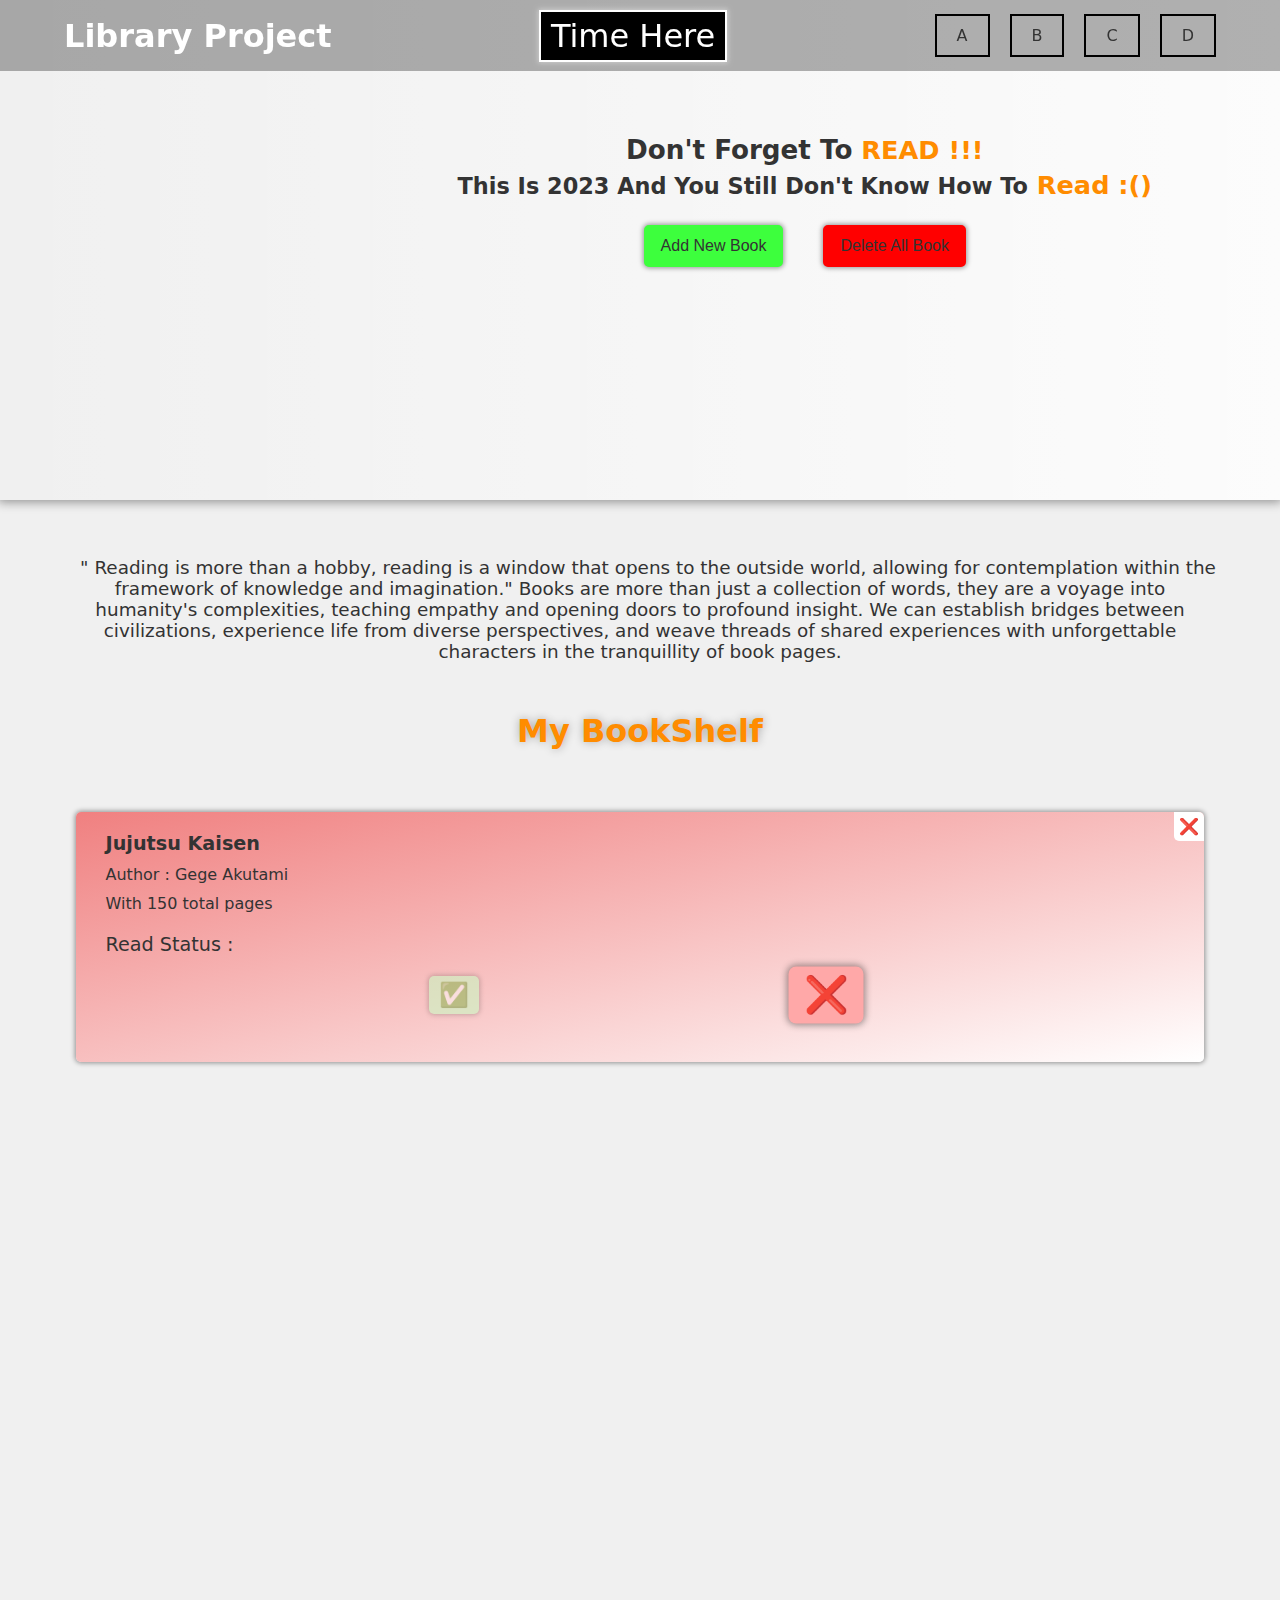
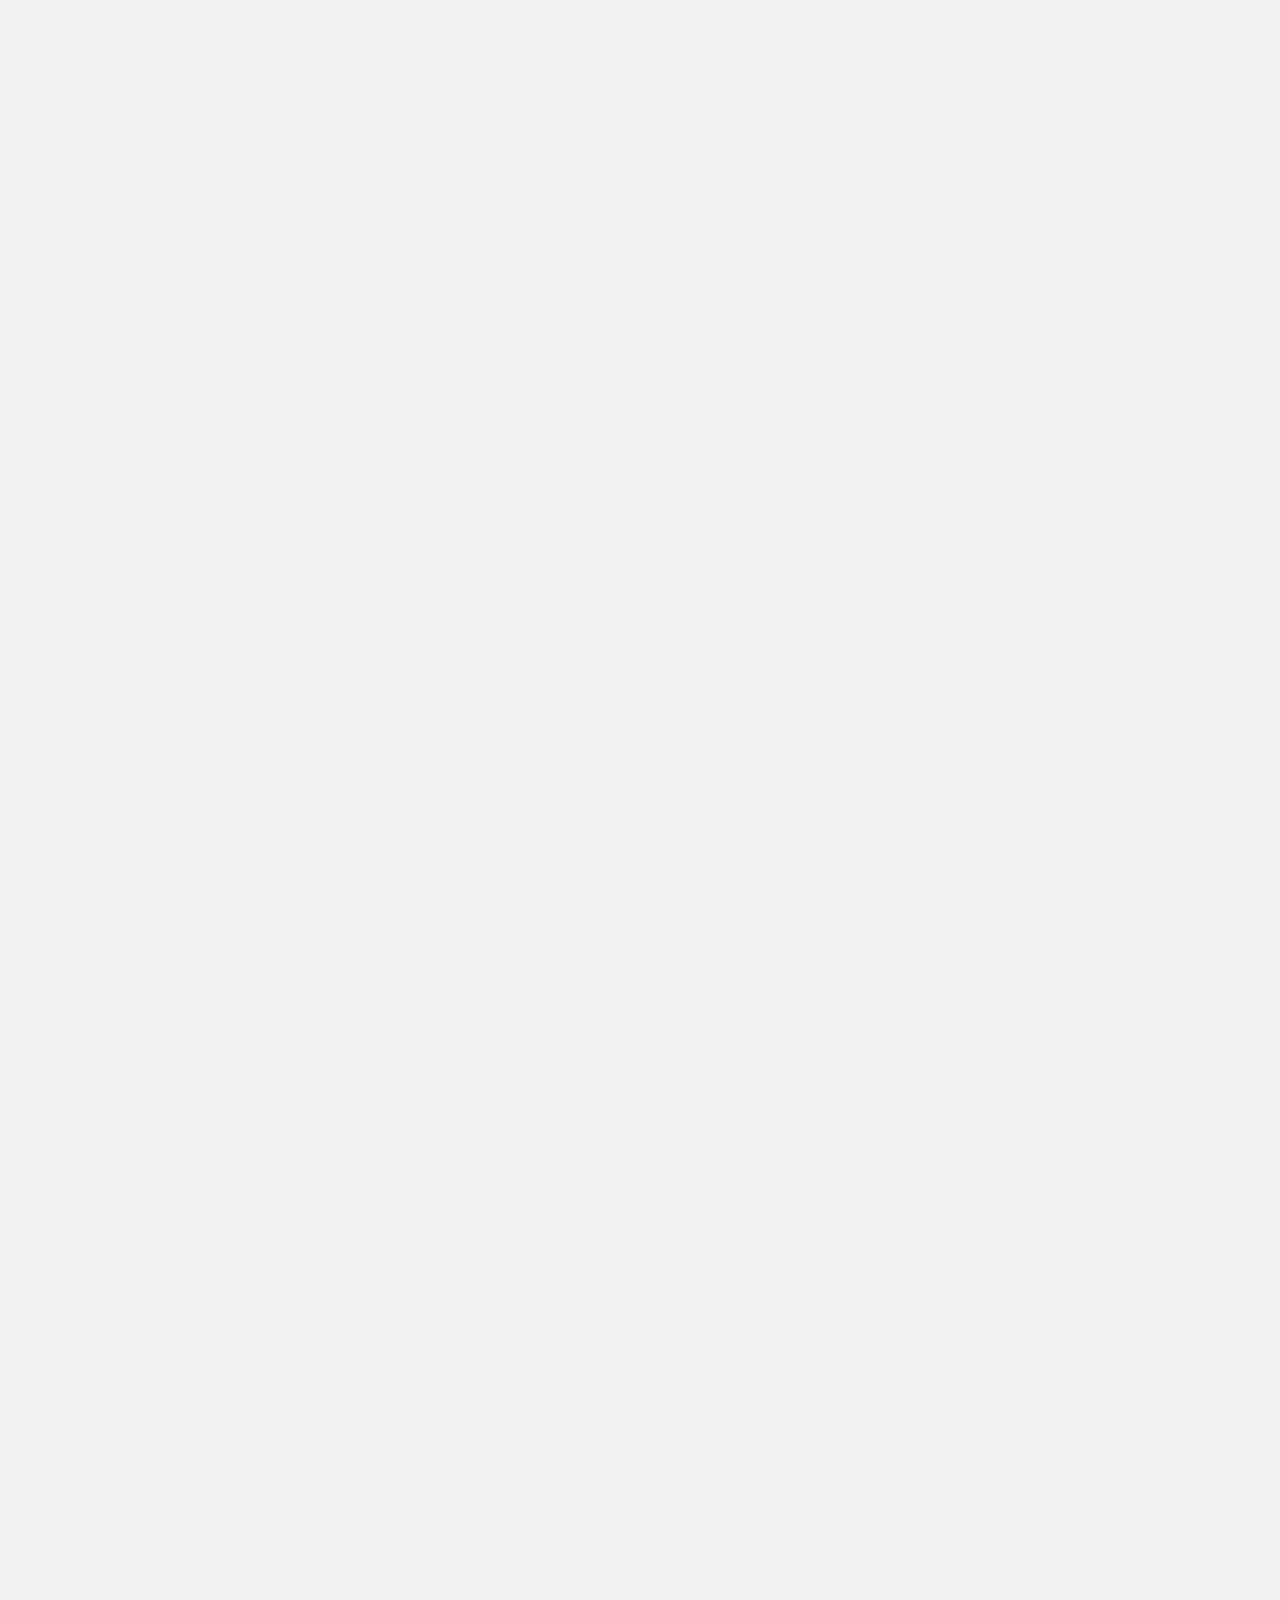
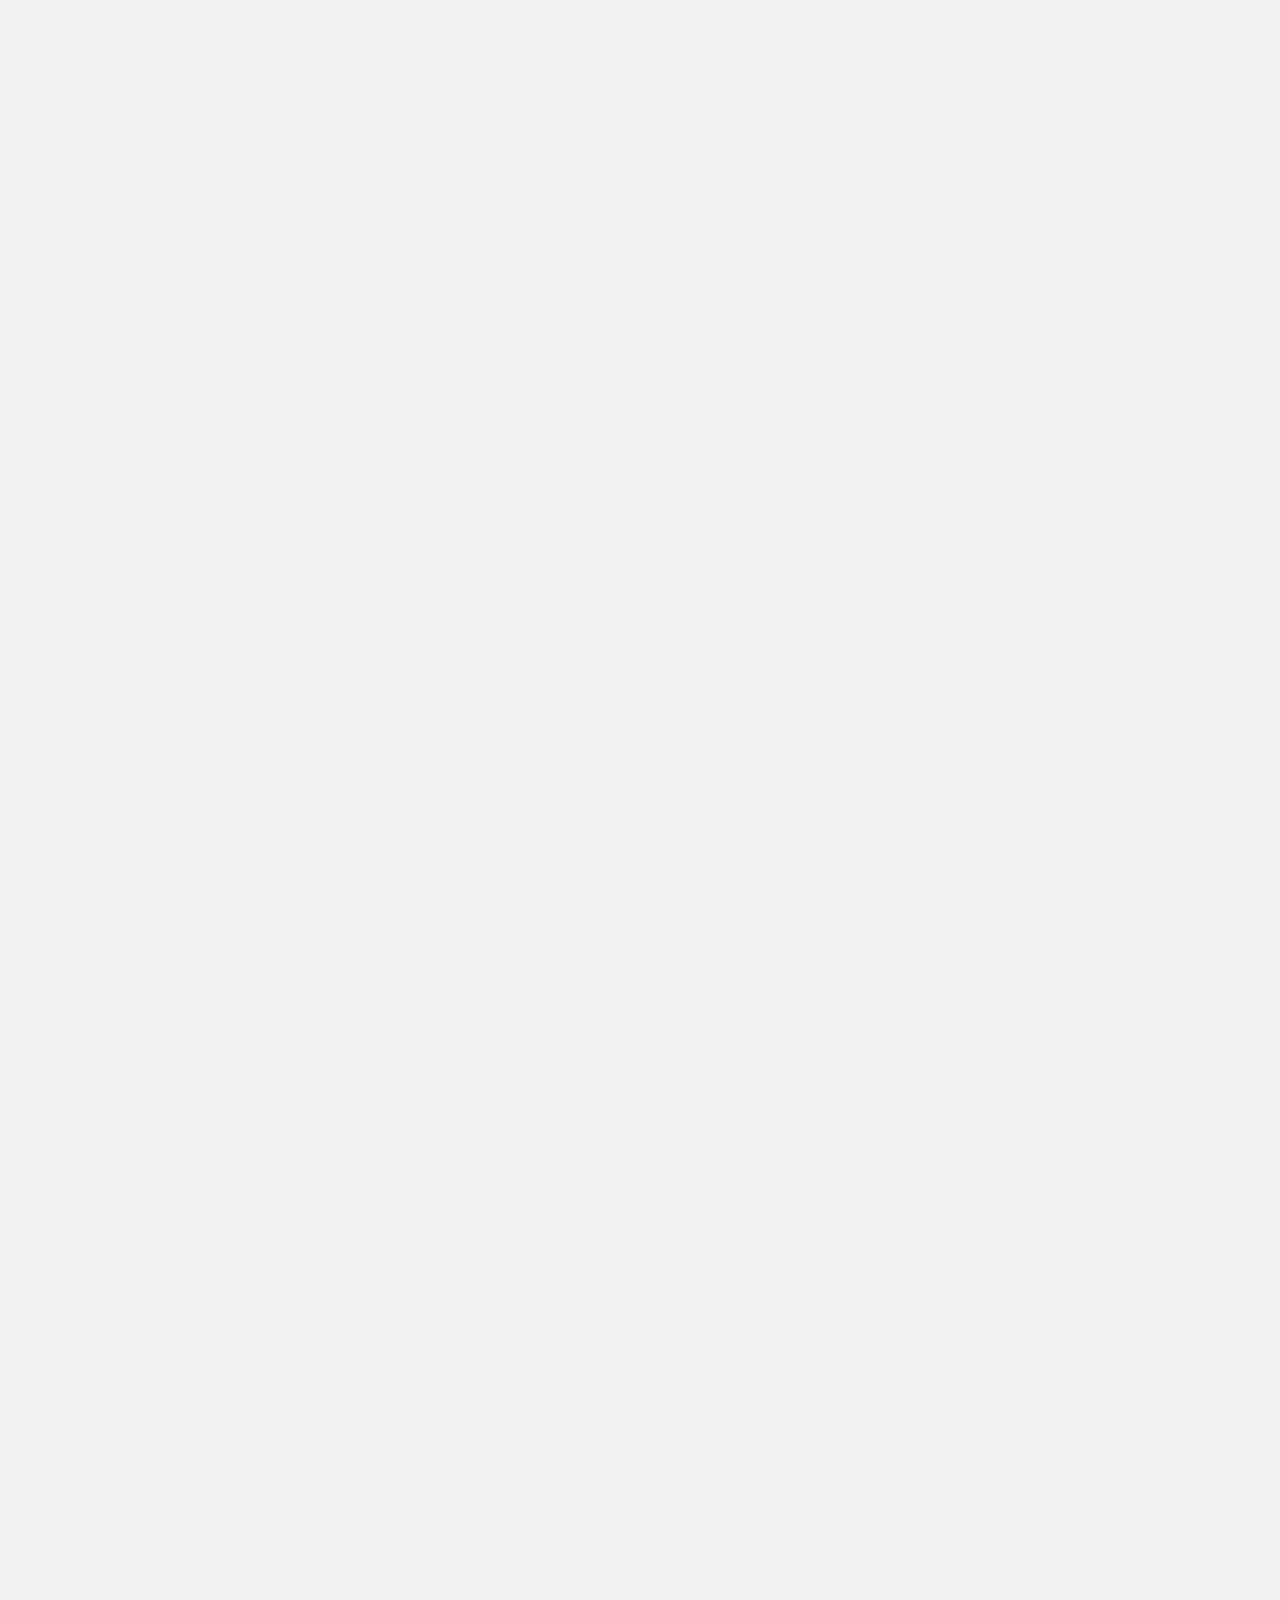
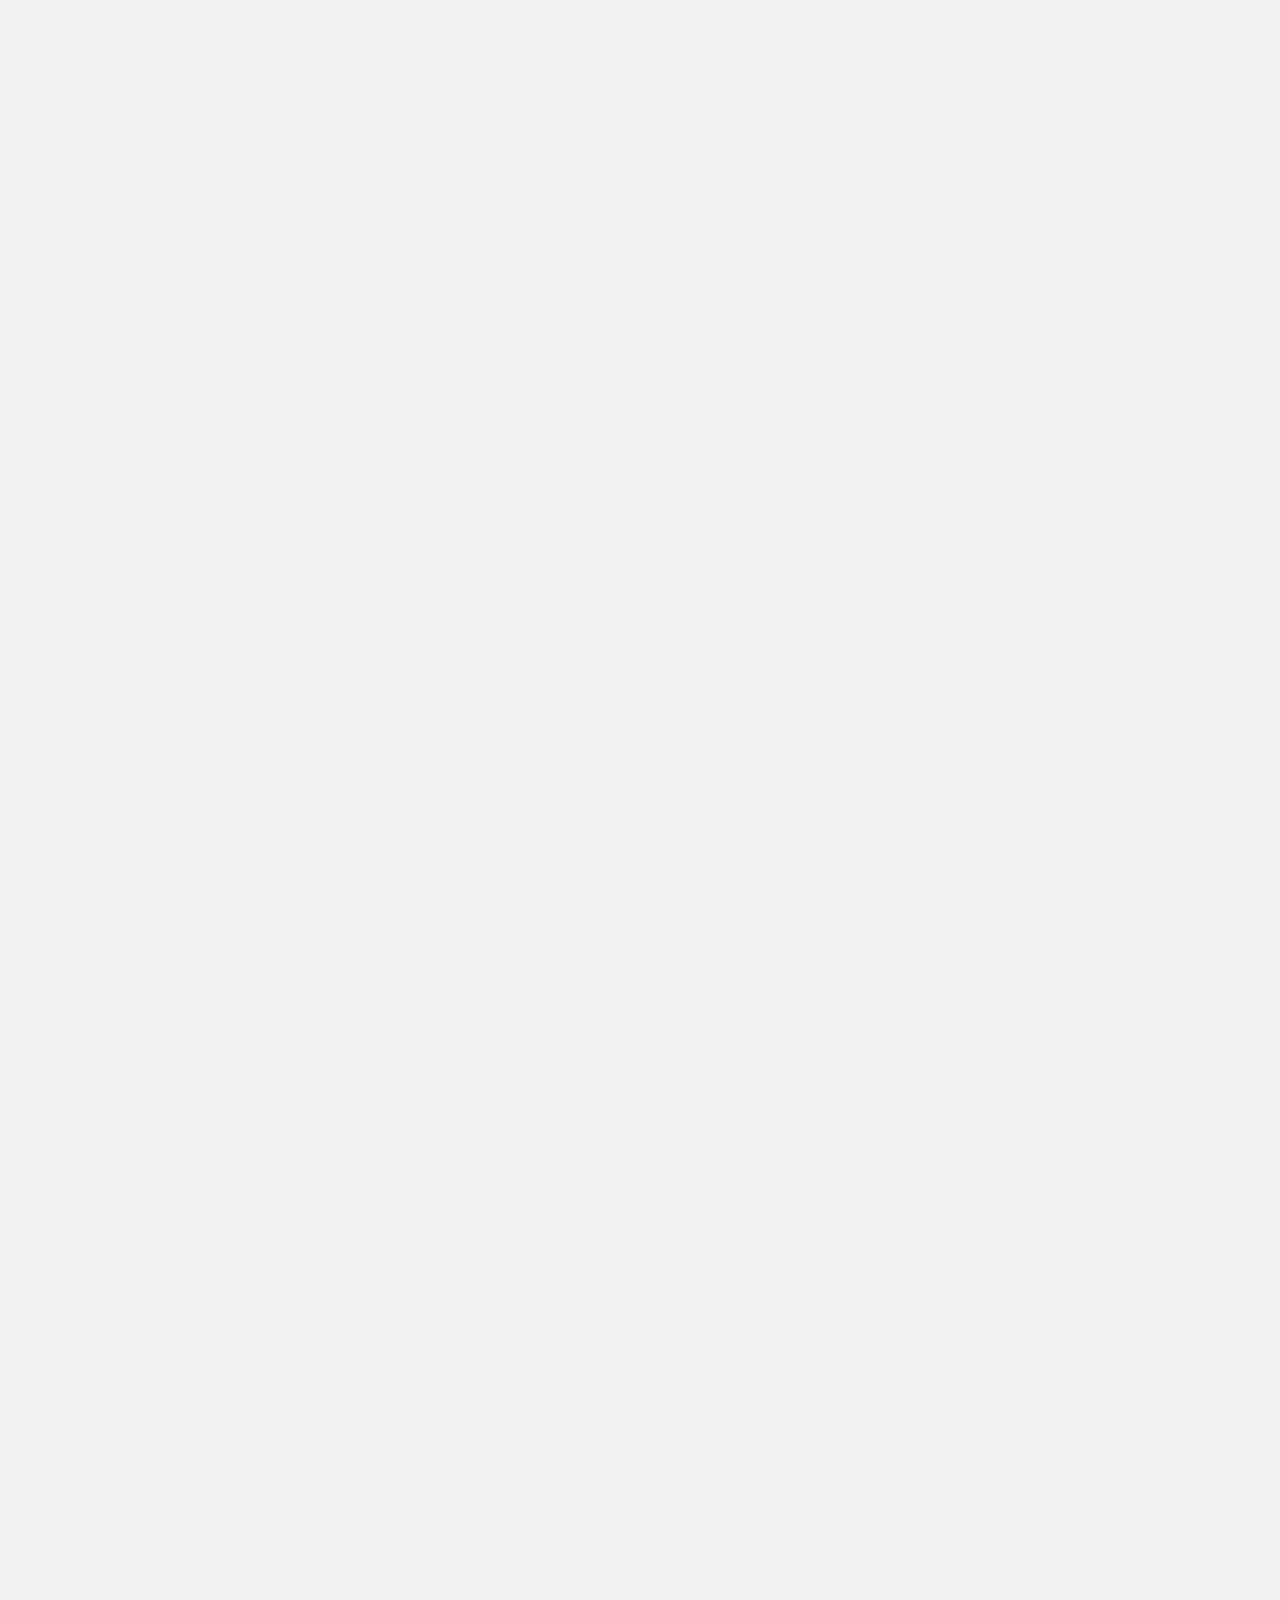
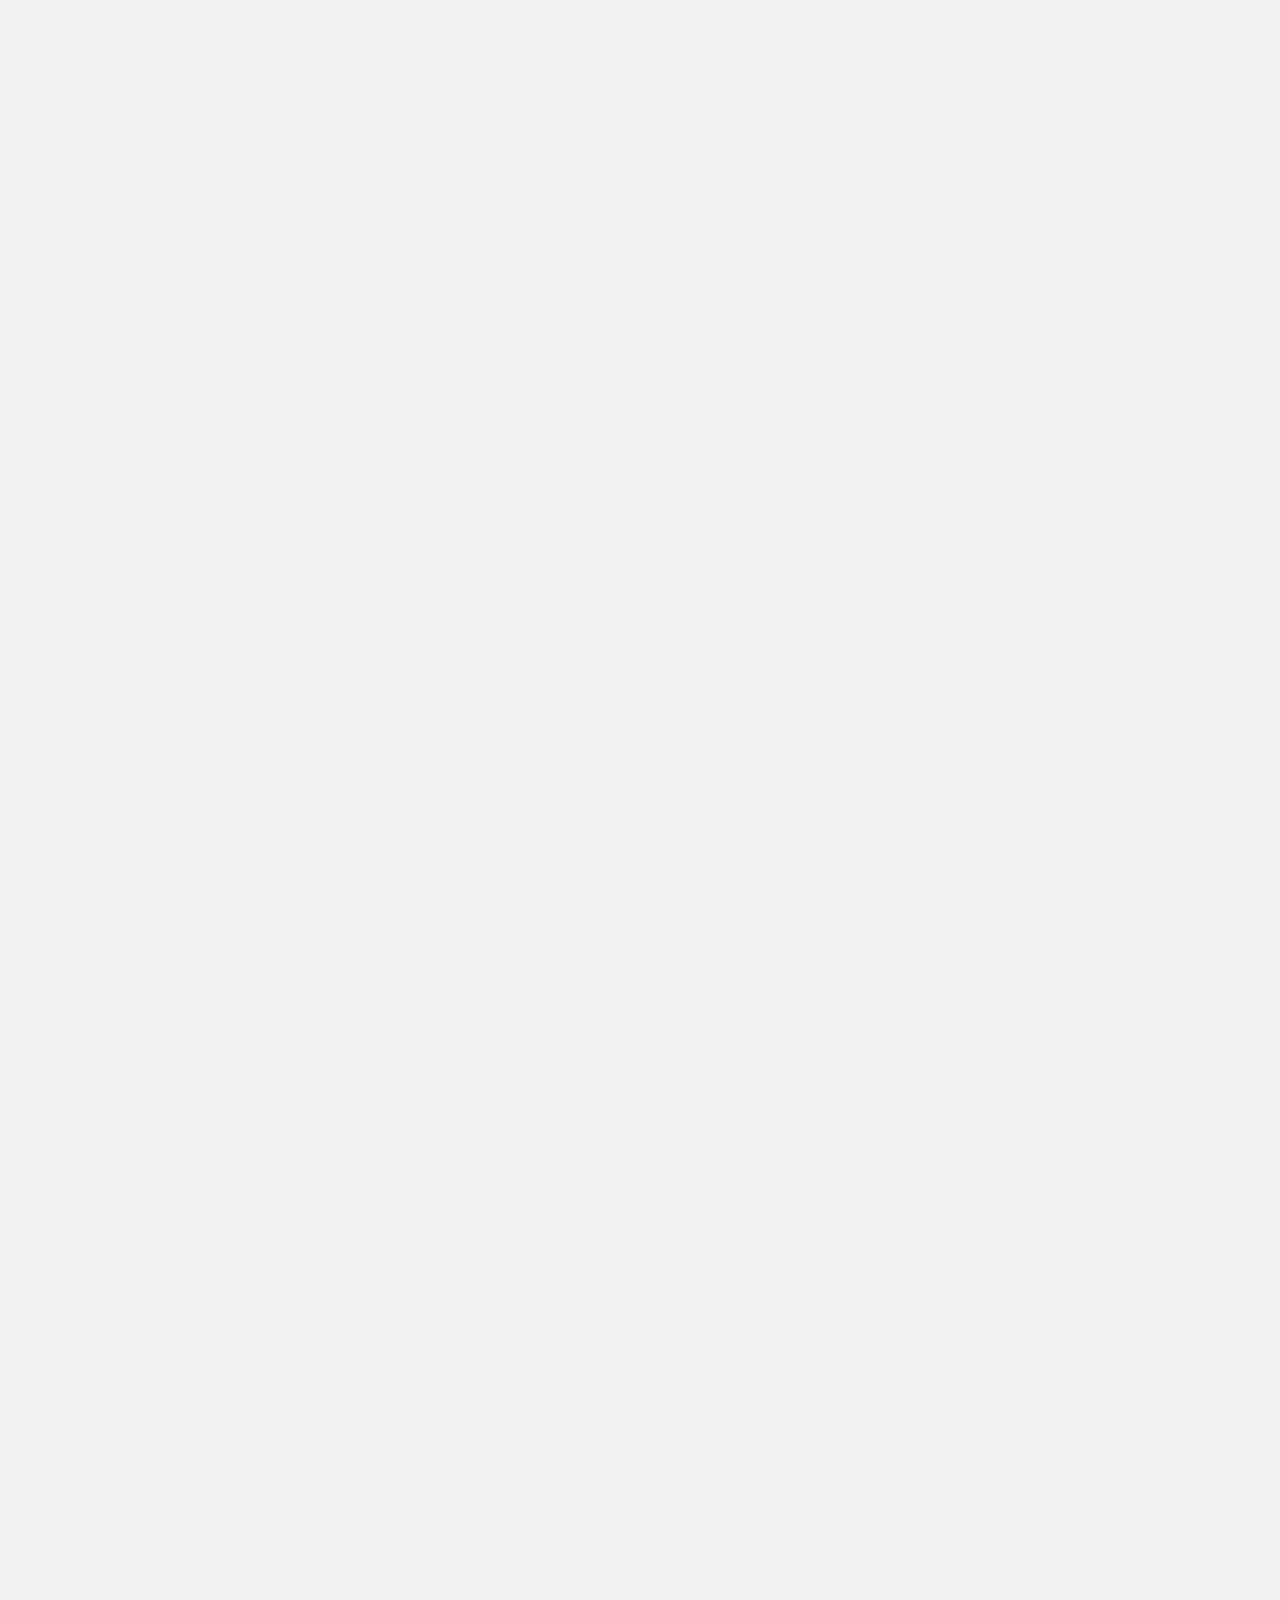
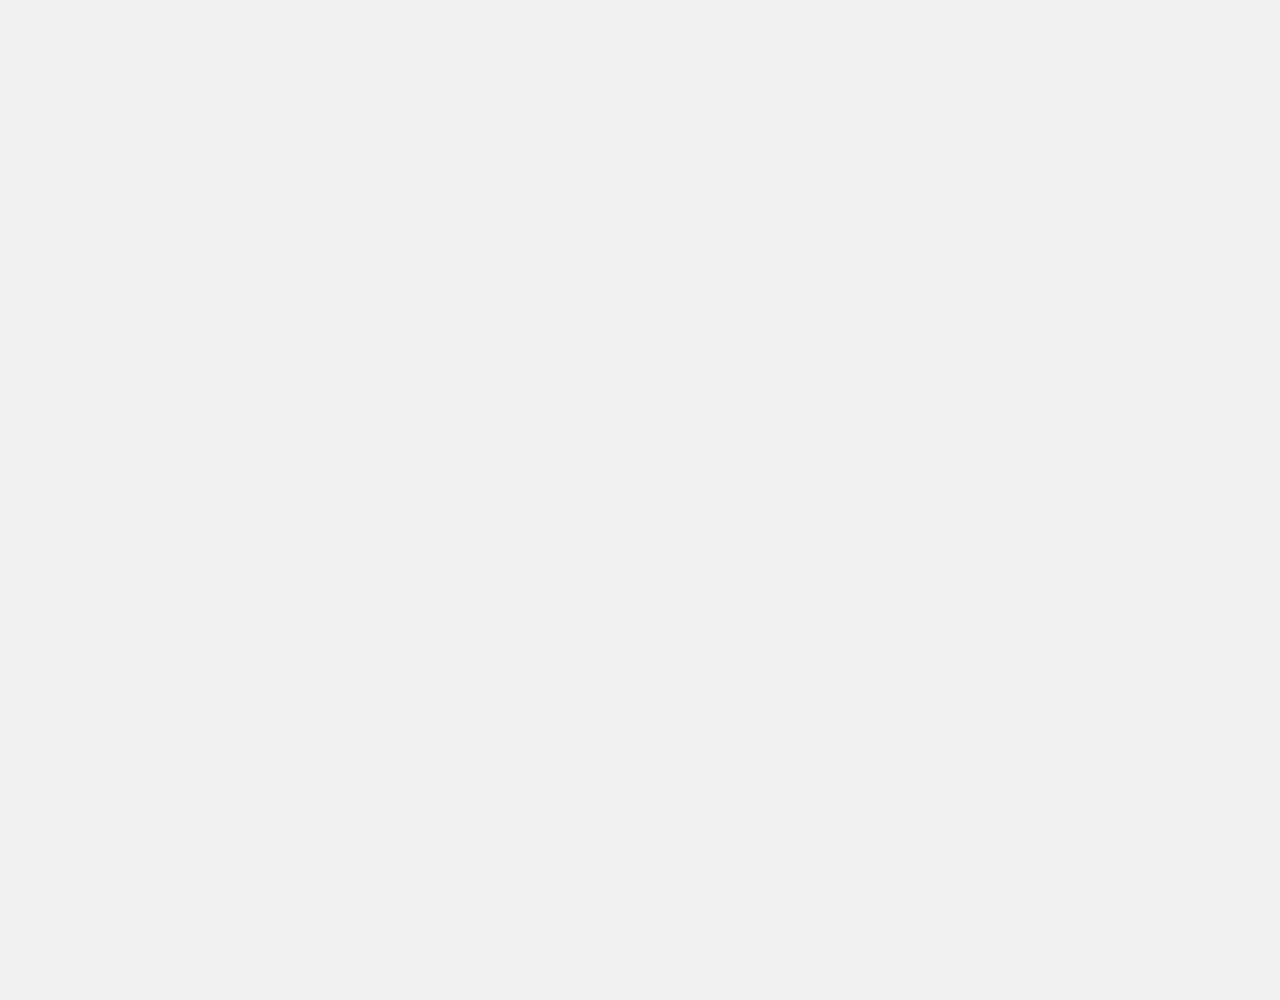
==== index.html @ 2ab9f961 "added delete all book & read status" ====
<!DOCTYPE html>
<html lang="en">
  <head>
    <meta charset="UTF-8" />
    <meta
      name="description"
      content="Library Project from fullstack Javascript course the odin project"
    />
    <meta name="author" content="FadilMs18" />
    <meta name="viewport" content="width=device-width, initial-scale=1.0" />
    <title>Library</title>
    <link rel="stylesheet" href="/css/first.css" />
    <link rel="stylesheet" href="/css/second.css" />
    <link rel="stylesheet" href="/css/nav.css" />
    <link rel="stylesheet" href="/css/main.css" />
  </head>
  <body>
    <!-- Sticky Navbar Start -->
    <nav id="nav-container" class="fix">
      <h1>Library Project</h1>

      <span id="middle-container">Time Here</span>

      <div id="right-container">
        <p>A</p>
        <p>B</p>
        <p>C</p>
        <p>D</p>
      </div>
    </nav>
    <!-- Sticky Navbar End -->

    <!-- Header Start -->
    <header id="header">
      <section>
        <div id="desc">
          <h3>Don't Forget To</h3>
          <p>This Is 2023 And You Still Don't Know How To</p>
          <div id="add-remove-button">
            <button>Add New Book</button>
            <button>Delete All Book</button>
          </div>
        </div>
      </section>
    </header>
    <!-- Header End -->

    <!-- Add New Book form Start -->
    <div id="container-form" class="fixed none">
      <div id="form">
        <span id="add-book">Add New Book</span>
        <p>
          <label for="title">Book Title :</label>
          <input
            type="text"
            name="title"
            id="title"
            maxlength="38"
            required
            autocomplete="off"
            autocapitalize="yes"
          />
        </p>

        <p>
          <label for="title">Author Name :</label>
          <input
            type="text"
            name="author"
            id="author"
            maxlength="34"
            required
            autocomplete="off"
          />
        </p>
        <p>
          <label for="pages">Number of Pages :</label>
          <input
            type="number"
            name="pages"
            id="pages"
            maxlength="10"
            required
            autocomplete="off"
          />
        </p>
        <p id="read">
          <label style="cursor: pointer" for="readStatus"
            >I Already Finish The Book!</label
          >
          <input
            type="checkbox"
            name="readStatus"
            id="readStatus"
            value="yes"
          />
        </p>
        <button id="confirm">Add Book</button>
      </div>
    </div>
    <!-- Add New Book form End -->

    <main>
      &nbsp;
      <header>
        " Reading is more than a hobby, reading is a window that opens to the
        outside world, allowing for contemplation within the framework of
        knowledge and imagination." Books are more than just a collection of
        words, they are a voyage into humanity's complexities, teaching empathy
        and opening doors to profound insight. We can establish bridges between
        civilizations, experience life from diverse perspectives, and weave
        threads of shared experiences with unforgettable characters in the
        tranquillity of book pages.
      </header>

      <section id="book-container">
        <h3>My BookShelf</h3>
        <div class="not-read">
            <span id="remove-book"></span>
            <h5>Jujutsu Kaisen</h5>
            <p>Gege Akutami</p>
            <p>150</p>
            <p>
              <span>Read Status :</span>
              <span>
                <button class="not-confirm yes"></button>
                <button class="confirm-read no"></button>
              </span>       
            </p>
        </div>
      </section>
    </main>

    <script src="/js/first.js"></script>
    <script src="/js/second.js"></script>
  </body>
</html>
---- css/first.css ----
:root{
    font-family: system-ui, -apple-system, BlinkMacSystemFont, 'Segoe UI', Roboto, Oxygen, Ubuntu, Cantarell, 'Open Sans', 'Helvetica Neue', sans-serif;
    --def_font_color : #333 ;
    --def_bxs_black_big : 0px 0px 10px 1px rgba(0 , 0, 0, .4);
    --def_bxs_black_small : 0px 0px 5px 1px rgba(0, 0, 0, .4);
    --def_bxs_white : 0px 0px 5px 1px rgba(255, 255, 255, .4);
    --highlight_color : rgba(255, 140, 0)

}
*{
    margin:0;
    padding:0;
    box-sizing: border-box;
    color: var(--def_font_color);
}

input{
    outline: none;
    border: none;
}

*::selection{
    background-color: black;
    color: aqua;
}

a:link{
    text-decoration: none;
}

body{
    height:1000vh;
    background-color: rgb(240, 240, 240);
}

#container-form{
    width:100vw;
    height: 100vh;
    background-color: rgba(0, 0, 0, .5);
    justify-content: center;
    align-items: center;
    transition: .35s;
}


.none{
    opacity: 0;
    display: none;
    z-index: 0;
    pointer-events: none;
}

.fixed{
    display: flex;
    position: fixed;
    top:0;
    z-index: 99999;
}

#form{
    background-color: lightgreen;
    border:solid black 2px;
    border-radius:10px;

    display: flex;
    flex-direction: column;
    justify-content: center;
    align-items: center;

    gap:50px;
    padding:90px 30px 50px;
    
    position: absolute;
    box-shadow:0px 0px 15px 1px rgba(255, 255, 255, .2);
}

#container-form > #form > span#add-book{
    position: absolute;
    top:10px;
    font-size: 1.5rem;
    font-weight: 600;
}

#container-form > #form > span#add-book::before,
#container-form > #form > span#add-book::after{
    content:" ⭐ "
}

#form > p#read{
    
    display: flex;
    flex-direction: row;
    align-items: center;
    
    width:100%;
}


#form > p {
    position: relative;
}

#form > p > input:not([type="checkbox"]){
    background-color: rgba(0, 0, 0, 0);
    border-bottom: 2px solid black;
    padding:12px 7px 7px;
    width:320px;
    font-size: 1rem;

    
}

#form > p > label:not([for="readStatus"]){
    position: absolute;
    bottom:9px;
    left:10px;
    transition: .25s;
    font-size:1.2rem;
    pointer-events: none;
    opacity:.8;
    
}

#form > p > label.active{
    translate: 0 -40px;
    font-size:1rem;
    font-weight:bold;
    opacity: 1;
}

#form > p#read > label{
    font-size: 1.2rem;
    font-weight:bold;
    margin-right:auto;
} 

#form > p#read > label + input[type="checkbox"]{
    height:25px;
    width:25px;
    cursor: pointer;
}

p#read > label + input:checked{
    border: solid red 5px;
}

button#confirm{
    padding:15px 40px;
    margin-right:auto;
    border-radius: 10px;
    border:none;
    background-color: var(--highlight_color);
    font-size: .95rem;
    font-weight: 550;
    cursor: pointer;
    transition: .3s;
    box-shadow: var(--def_bxs_black_big);
}

button#confirm:hover{
    transform: scale(1.2);
    box-shadow: var(--def_bxs_white);
}
---- css/nav.css ----
#nav-container{
    z-index: 9999999;
    height: 71px;
    width:100%;

    display: flex;
    flex-direction: row;
    justify-content: space-between;
    align-items: center;

    padding:0 5%;
    color:white;
    transition: .3s;
}

#nav-container.fix{
    position: fixed;
    top:0;
    background-color: rgba(0, 0, 0, .3);
}

#nav-container.fix-stick{
    position: fixed;
    top:0;
    background-color: rgba(0, 0, 0, .9);
}

#nav-container > :first-child,
#nav-container > :first-child + span
{
    color: white;
    cursor: pointer;
    transition: .25s;
}

#nav-container > :first-child:hover{
    transform: scale(1.2);
    color: var(--def_font_color);
    text-shadow: 0px 0px 10px rgba(255, 255, 255, .8);
}

#nav-container > :first-child + span{
    background-color: black;
    font-size: 2rem;
    border: 2px solid white;
    padding:5px 10px;
    box-shadow: var(--def_bxs_white); 
    transition: .3s;
    opacity: 1;
}
#nav-container > #middle-container:hover{
    transform: scale(1.1);
    background-color: white;
    color: var(--def_font_color);
    border: 2px solid black;
}


#nav-container > :last-child > p{
    cursor: pointer;
    transition: .2s;
}

#nav-container > :last-child > p:hover{
    background-color: white;
    color: var(--def_font_color);
}

#right-container{
    display: flex;
    gap:20px;
}

#right-container > p{
    border: 2px solid black;
    padding:10px 20px;
}

header#header{
    height: 500px;
    width: 100%;
    background:url(/assets/furniture-1.jpg) center no-repeat;
    background-size: cover;
    box-shadow: 0px 0px 10px 2px rgba(0, 0, 0, .4);
}

header#header > section {
    width: 100%;
    height: 100%;
    background:linear-gradient(to right, rgba(255, 255, 255, 0), rgb(255, 255, 255, .8));
    display: flex;
    justify-content: end;
    padding: 71px 0 0;
}

header#header > section > div{
    display: flex;
    flex-direction: column;
    align-items:center;
    margin-right:10%;
    margin-top:5%;
    gap:5px;

    font-size: 1.4rem;
    font-weight: 600;
}

header#header > section > div > :first-child:after{
    content: " READ !!!";
}

header#header > section > div > :nth-child(2):after,
header#header > section > div > :first-child:after{
    color:var(--highlight_color);
    font-size:1.6rem;
}
header#header > section > div > :nth-child(2):after{
    content: " Read :()";
}

header#header > section > div :nth-child(1),
header#header > section > div :nth-child(2){
    color:var(--def_font_color)
}

header#header > section > div#desc > div{
    display: flex;
    margin-top: 20px;
    gap:40px;
}

header#header > section > div#desc > div > button{
    padding:10px 15px;
    font-size: 1rem;

    border:none;
    border-radius:5px;
    box-shadow: var(--def_bxs_black_small);
    cursor: pointer;
    transition: .15s;

    color:var(--def_font_color);
}

header#header > section > div#desc > div > button:first-child{
    background-color: rgb(61, 255, 61);
    border:2px solid rgb(61, 255,61);
}

header#header > section > div#desc > div > button:first-child:hover{
    transform: scale(1.1);
    background-color: white;
    color: rgb(0, 155, 0);
    box-shadow:var(--def_bxs_black_big);
}

header#header > section > div#desc > div > button:last-child{
    background-color: red;
    border: red 2px solid;
}

header#header > section > div#desc > div > button:last-child:hover{
    transform: scale(1.2);
    background-color: white;
    color: red;
    box-shadow:var(--def_bxs_black_big);
}
---- css/main.css ----
main{
    width:auto;
    height: 1000px;

    /* background-color: red; */
    margin: 3% 5%;
    text-align: center;
}

main > header{
    text-indent: 1rem;
    font-size: 1.15rem;
}

/* Book Grid-container */

main > section{
    position: relative;
    width:100%;
    height:auto;

    margin-top:50px;

    display: grid;
    gap:30px;
    grid-template-columns: repeat(auto-fit, minmax(350px, 1fr));
    grid-template-rows: 250px;
    grid-auto-rows: 250px;

    padding: 100px 1%;


}

main > section > :first-child{
    position: absolute;
    top:0;
    left:25%;
    right:25%;
    font-size: 2rem;
    color: var(--highlight_color);
    text-shadow: 0px 0px 10px rgba(0, 0, 0, .3);
}

main > section > div{
    /* background: linear-gradient(to left top, var(--highlight_color), bisque); */
    border-radius:5px;
    box-shadow: var(--def_bxs_black_small);
    width: 100%;
    height: 100%;

    display: flex;
    flex-direction: column;
    align-items: start;
    padding:20px 30px;
    position: relative;
    overflow: hidden;
    transition: .3s;
    opacity: 1;
}

main > section > div.noneDisplay{
    opacity: 0;
    pointer-events: none;
    scale: 1.2;
}

main > section > div.read{
    background: linear-gradient(to right top, white, lightgreen);
}

main > section > div.not-read{
    background: linear-gradient(to left top, white, lightcoral);
}

main >section > div:hover{
    transform: scale(1.01);
}

main >header + section#book-container > div:empty{
    display:flex;
    justify-content: center;
    align-items: center;
    width:100%;
    height:100%;
    
    font-size: 2.5rem;
    font-weight: bold;
}




main > section > div > :first-child{
    position: absolute;
    top:0;
    right:0;
    background-color: white; 
    padding: 5px; 
    border-radius: 0 5px 0 5px;
    text-align: center;
    transition: .2s ;
    cursor: pointer;
}

main > section > div > :first-child::after{
    content: "❌";
}

main > section > div > :first-child:hover{
    transform: scale(1.3);
}

main> section > div > h5{
    font-size: 1.2rem;
}

main > section > div > p:first-of-type{
    margin-top:10px;
    font-size:1rem;
}

main > section > div > p:first-of-type::before{
    content : "Author : "
}

main > section > div > p:first-of-type + p{
    margin-top:10px;
    font-size: 1rem;
}

main > section > div > p:first-of-type + p::before{
    content : "With "
}

main >section > div > p:first-of-type + p::after{
    content : " total pages"
} 

main > section > div > p:last-of-type{
    font-size: 1.2rem;
    margin-top:20px;
    display: flex;
    flex-direction: column;
    align-items: start; 
    gap:20px;
    width: 100%;
}

main > section > div > p:last-of-type > span:last-of-type{
    display: flex;
    flex-direction: row;
    justify-content: space-evenly;
    width: 100%;
}

main > section > div > p:last-of-type > span:last-of-type> button{
    padding:5px 10px;
    border:none;
    border-radius: 5px;
    box-shadow: var(--def_bxs_black_small);
    cursor: pointer;
    transition: .2s;
    font-size: 1.5rem;
    
    /* background-color: rgb(192, 255, 192); color active readStatus Yes */
    /* background-color: rgb(255, 173, 173); color active readStatus no */
}

main > section > div > p:last-of-type > span:last-of-type> button:hover{
    transform: scale(1.05);
    opacity: 1;
}

.yes{
    background-color: rgb(192, 255, 192);
}

.yes::before{
    content : " ✅ "
}
.no::before{
    content : " ❌ "
}

.no{
    background-color: rgb(255, 168, 168)
}

.not-confirm{
    opacity:0.5
}

.confirm-read{
    scale: 1.5;
    opacity: 1;
}
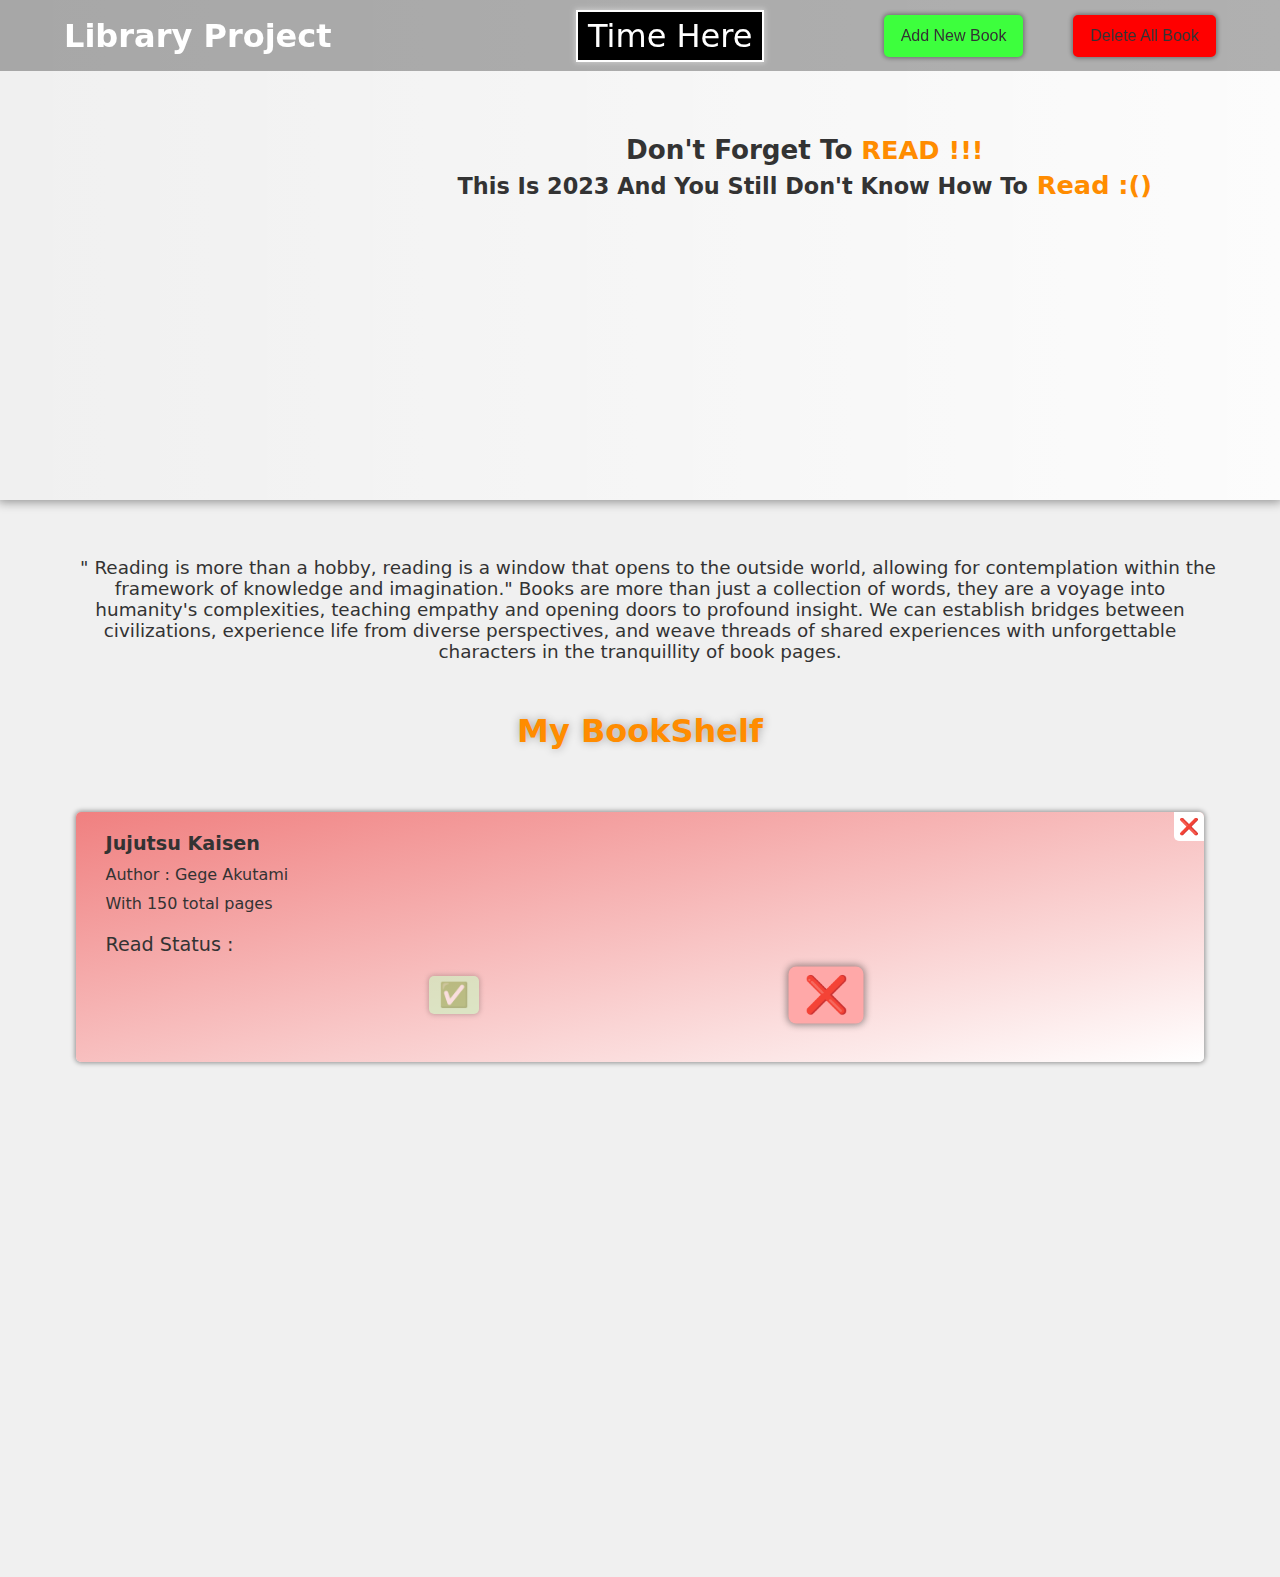
==== commit 6d60403a: "move the button from header to navbar" ====
--- a/index.html
+++ b/index.html
@@ -22,10 +22,8 @@
       <span id="middle-container">Time Here</span>
 
       <div id="right-container">
-        <p>A</p>
-        <p>B</p>
-        <p>C</p>
-        <p>D</p>
+        <button>Add New Book</button>
+        <button>Delete All Book</button>
       </div>
     </nav>
     <!-- Sticky Navbar End -->
@@ -36,10 +34,6 @@
         <div id="desc">
           <h3>Don't Forget To</h3>
           <p>This Is 2023 And You Still Don't Know How To</p>
-          <div id="add-remove-button">
-            <button>Add New Book</button>
-            <button>Delete All Book</button>
-          </div>
         </div>
       </section>
     </header>
@@ -114,7 +108,7 @@
       </header>
 
       <section id="book-container">
-        <h3>My BookShelf</h3>
+        <h3></h3>
         <div class="not-read">
             <span id="remove-book"></span>
             <h5>Jujutsu Kaisen</h5>
--- a/css/first.css
+++ b/css/first.css
@@ -29,7 +29,6 @@
 }
 
 body{
-    height:1000vh;
     background-color: rgb(240, 240, 240);
 }
 
--- a/css/nav.css
+++ b/css/nav.css
@@ -11,6 +11,7 @@
     padding:0 5%;
     color:white;
     transition: .3s;
+    position: relative;
 }
 
 #nav-container.fix{
@@ -46,7 +47,8 @@
     padding:5px 10px;
     box-shadow: var(--def_bxs_white); 
     transition: .3s;
-    opacity: 1;
+    position: absolute;
+    left:45%;
 }
 #nav-container > #middle-container:hover{
     transform: scale(1.1);
@@ -68,13 +70,47 @@
 
 #right-container{
     display: flex;
-    gap:20px;
+    gap:50px;
 }
 
-#right-container > p{
-    border: 2px solid black;
-    padding:10px 20px;
+#right-container > button{
+    padding:10px 15px;
+    font-size: 1rem;
+
+    border:none;
+    border-radius:5px;
+    box-shadow: var(--def_bxs_black_small);
+    cursor: pointer;
+    transition: .15s;
+
+    color:var(--def_font_color);
 }
+
+#right-container > button:first-child{
+    background-color: rgb(61, 255, 61);
+    border:2px solid rgb(61, 255,61);
+}
+
+
+#right-container > button:first-child:hover{
+    transform: scale(1.1);
+    background-color: white;
+    color: rgb(0, 155, 0);
+    box-shadow:var(--def_bxs_white);
+}
+
+#right-container > button:last-child{
+    background-color: red;
+    border: red 2px solid;
+}
+
+#right-container > button:last-child:hover{
+    transform: scale(1.2);
+    background-color: white;
+    color: red;
+    box-shadow:var(--def_bxs_white);
+}
+
 
 header#header{
     height: 500px;
@@ -129,39 +165,5 @@
     gap:40px;
 }
 
-header#header > section > div#desc > div > button{
-    padding:10px 15px;
-    font-size: 1rem;
 
-    border:none;
-    border-radius:5px;
-    box-shadow: var(--def_bxs_black_small);
-    cursor: pointer;
-    transition: .15s;
 
-    color:var(--def_font_color);
-}
-
-header#header > section > div#desc > div > button:first-child{
-    background-color: rgb(61, 255, 61);
-    border:2px solid rgb(61, 255,61);
-}
-
-header#header > section > div#desc > div > button:first-child:hover{
-    transform: scale(1.1);
-    background-color: white;
-    color: rgb(0, 155, 0);
-    box-shadow:var(--def_bxs_black_big);
-}
-
-header#header > section > div#desc > div > button:last-child{
-    background-color: red;
-    border: red 2px solid;
-}
-
-header#header > section > div#desc > div > button:last-child:hover{
-    transform: scale(1.2);
-    background-color: white;
-    color: red;
-    box-shadow:var(--def_bxs_black_big);
-}
--- a/css/main.css
+++ b/css/main.css
@@ -41,6 +41,16 @@
     color: var(--highlight_color);
     text-shadow: 0px 0px 10px rgba(0, 0, 0, .3);
 }
+
+main > section > :first-child:not(:only-child)::after{
+    content: "My BookShelf";
+}
+
+main > section > :first-child:only-child::after{
+    content: "You don't have a book, add new book to display it down here :";
+}
+
+
 
 main > section > div{
     /* background: linear-gradient(to left top, var(--highlight_color), bisque); */
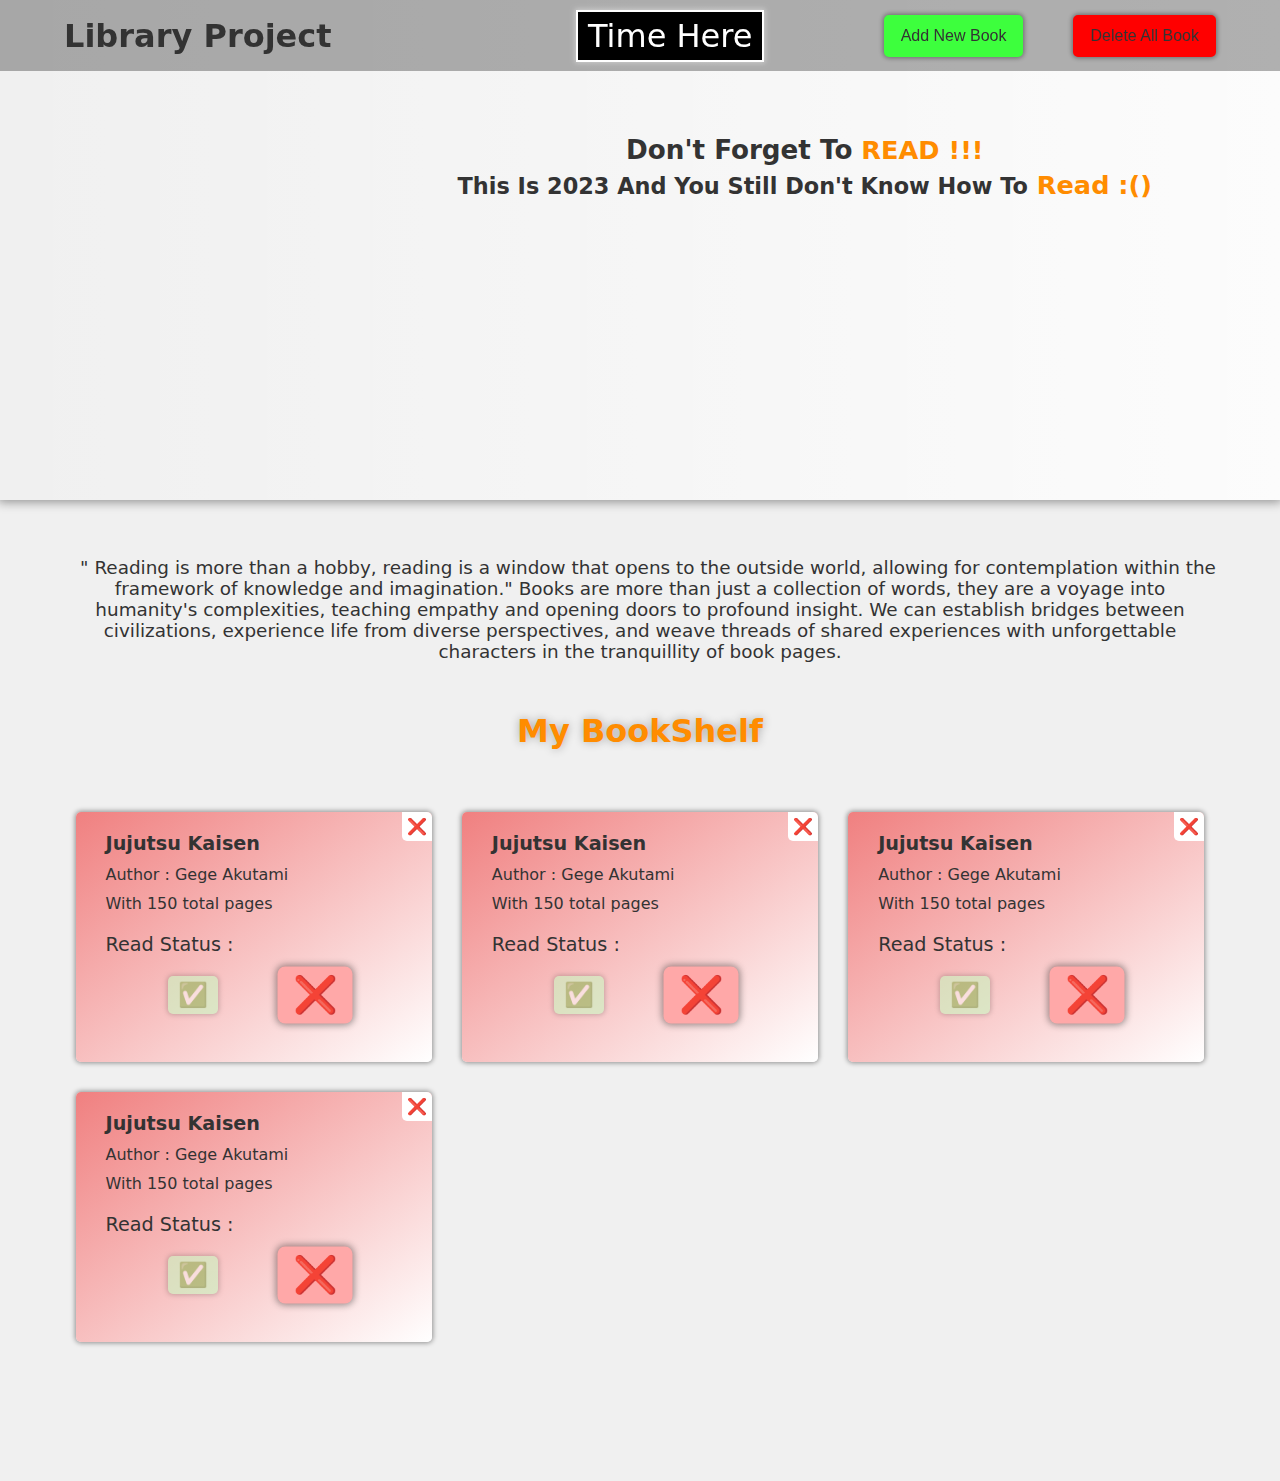
==== commit 3386306b: "added appearance for mobile" ====
--- a/index.html
+++ b/index.html
@@ -122,6 +122,45 @@
               </span>       
             </p>
         </div>
+        <div class="not-read">
+            <span id="remove-book"></span>
+            <h5>Jujutsu Kaisen</h5>
+            <p>Gege Akutami</p>
+            <p>150</p>
+            <p>
+              <span>Read Status :</span>
+              <span>
+                <button class="not-confirm yes"></button>
+                <button class="confirm-read no"></button>
+              </span>       
+            </p>
+        </div>
+        <div class="not-read">
+            <span id="remove-book"></span>
+            <h5>Jujutsu Kaisen</h5>
+            <p>Gege Akutami</p>
+            <p>150</p>
+            <p>
+              <span>Read Status :</span>
+              <span>
+                <button class="not-confirm yes"></button>
+                <button class="confirm-read no"></button>
+              </span>       
+            </p>
+        </div>
+        <div class="not-read">
+            <span id="remove-book"></span>
+            <h5>Jujutsu Kaisen</h5>
+            <p>Gege Akutami</p>
+            <p>150</p>
+            <p>
+              <span>Read Status :</span>
+              <span>
+                <button class="not-confirm yes"></button>
+                <button class="confirm-read no"></button>
+              </span>       
+            </p>
+        </div>
       </section>
     </main>
 
--- a/css/nav.css
+++ b/css/nav.css
@@ -18,18 +18,20 @@
     position: fixed;
     top:0;
     background-color: rgba(0, 0, 0, .3);
+    color: white;
 }
 
 #nav-container.fix-stick{
     position: fixed;
     top:0;
-    background-color: rgba(0, 0, 0, .9);
+    background-color: rgba(255, 255, 255, .9);
+    color: black;
+
 }
 
 #nav-container > :first-child,
 #nav-container > :first-child + span
 {
-    color: white;
     cursor: pointer;
     transition: .25s;
 }
@@ -49,6 +51,7 @@
     transition: .3s;
     position: absolute;
     left:45%;
+    color: white;
 }
 #nav-container > #middle-container:hover{
     transform: scale(1.1);
@@ -96,7 +99,7 @@
     transform: scale(1.1);
     background-color: white;
     color: rgb(0, 155, 0);
-    box-shadow:var(--def_bxs_white);
+    box-shadow:inset var(--def_bxs_black_small); 
 }
 
 #right-container > button:last-child{
@@ -108,9 +111,80 @@
     transform: scale(1.2);
     background-color: white;
     color: red;
-    box-shadow:var(--def_bxs_white);
-}
-
+    box-shadow:inset var(--def_bxs_black_small);
+}
+
+/* Mobile appearance */
+@media only screen and (min-width:320px) and (max-width:426px){
+    /* Top Section */
+    nav#nav-container > h1:first-child{
+        font-size: .8rem;
+    }
+    #middle-container{
+        display: none;
+        pointer-events: none;
+    }
+    #right-container{
+        gap:20px;
+    }
+    #right-container > button{
+        font-size: .7rem;
+        padding:7px 8px;
+    }
+
+    header#header > section > div#desc{
+        /* background-color: red; */
+        /* justify-content: center; */
+        align-items: center;
+        text-align: center;
+        padding:20% 5% 0 ;
+        margin:0;
+        gap:20px;
+        font-size: 1rem;
+    }
+}
+
+/* Tablet appearance */
+@media only screen and (min-width:427px) and (max-width:769px){
+    nav#nav-container > h1:first-child{
+        font-size: 1.3rem;
+    }
+    nav#nav-container > #middle-container{
+        left:35%;
+        right:45%;
+        text-align: center;
+        /* display: none;
+        pointer-events: none; */
+    }
+    #right-container{
+        gap:30px;
+    }
+    #right-container > button{
+        font-size: .7rem;
+        padding:10px 12px;
+    }
+
+    header#header > section:has(div){
+        justify-content: center;
+        
+    
+    }
+    header#header > section > div#desc{
+        /* background-color: red; */
+        align-items: center;
+        text-align: center;
+        padding:10% 0 0 ;
+        margin:0;
+        gap:20px;
+        font-size: 1.3rem;
+    }
+}
+
+@media only screen and (min-width:770px){
+    nav#nav-container{
+        min-width: 1024px;
+    }
+}
 
 header#header{
     height: 500px;
--- a/css/main.css
+++ b/css/main.css
@@ -1,6 +1,5 @@
 main{
     width:auto;
-    height: 1000px;
 
     /* background-color: red; */
     margin: 3% 5%;
@@ -87,18 +86,100 @@
     transform: scale(1.01);
 }
 
-main >header + section#book-container > div:empty{
-    display:flex;
-    justify-content: center;
-    align-items: center;
-    width:100%;
-    height:100%;
-    
-    font-size: 2.5rem;
-    font-weight: bold;
-}
-
-
+@media only screen and (min-width:320px) and (max-width:426px){
+    /* Main Section */
+    main{
+        margin:5%;
+    }
+    main > header{
+        font-size:.7rem
+    }
+    main > section{
+        gap:20px;
+        grid-template-columns: repeat(auto-fit, minmax(150px, 1fr));
+        grid-template-rows: 250px;
+        grid-auto-rows: 250px;
+    }
+    main > section > :first-child{
+        font-size:1.3rem;
+        left:10%;
+        right: 10%;
+    }
+
+    main > section > div{
+        padding:15px 20px;
+    }
+
+    main > section > div > span:first-child{
+        padding:3px;
+        font-size: .9rem;
+    }
+
+    main > section > div > span + h5{
+        font-size:.9rem;
+    }
+
+    main > section > div > span + h5 + p:first-of-type{
+        font-size: .7rem;
+    }
+    main > section > div > h5 + p:first-of-type + p{
+        font-size:.7rem;
+    }
+
+    main > section > div > p + p:last-of-type{
+        font-size:.9rem ;
+    }
+    main > section > div > p + p:last-of-type >span:last-of-type > button{
+        font-size:.9rem
+    }
+}
+
+@media only screen and (min-width:427px) and (max-width:769px){
+    main{
+        margin:5%;
+    }
+    main > header{
+        font-size:1rem
+    }
+    main > section{
+        gap:20px;
+        grid-template-columns: repeat(auto-fit, minmax(250px, 1fr));
+        grid-template-rows: 250px;
+        grid-auto-rows: 250px;
+    }
+    main > section > :first-child{
+        font-size:1.5rem;
+        left:10%;
+        right: 10%;
+    }
+
+    main > section > div{
+        padding:15px 20px;
+    }
+
+    main > section > div > span:first-child{
+        padding:3px;
+        font-size: 1.1rem;
+    }
+
+    main > section > div > span + h5{
+        font-size:1.1rem;
+    }
+
+    main > section > div > span + h5 + p:first-of-type{
+        font-size: .9rem;
+    }
+    main > section > div > h5 + p:first-of-type + p{
+        font-size:.9rem;
+    }
+
+    main > section > div > p + p:last-of-type{
+        font-size:1.1rem ;
+    }
+    main > section > div > p + p:last-of-type >span:last-of-type > button{
+        font-size:1.1rem
+    }
+}
 
 
 main > section > div > :first-child{
@@ -161,6 +242,7 @@
     display: flex;
     flex-direction: row;
     justify-content: space-evenly;
+    gap:10px;
     width: 100%;
 }
 
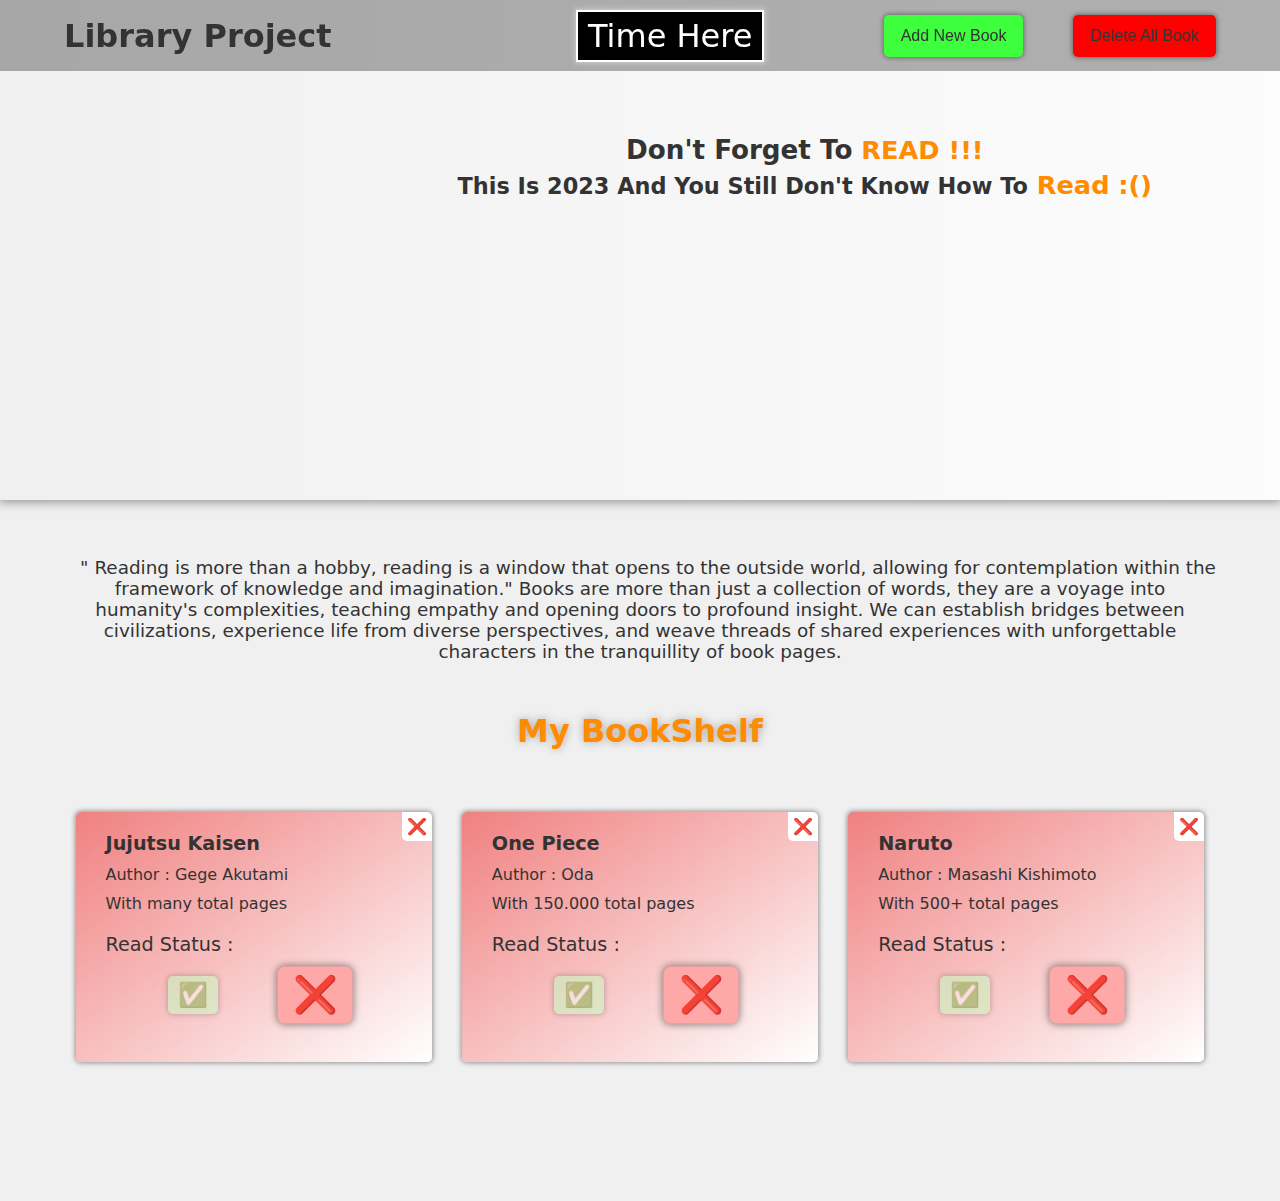
==== commit c275d22f: "Complete the dialog & modal section" ====
--- a/index.html
+++ b/index.html
@@ -9,10 +9,10 @@
     <meta name="author" content="FadilMs18" />
     <meta name="viewport" content="width=device-width, initial-scale=1.0" />
     <title>Library</title>
-    <link rel="stylesheet" href="/css/first.css" />
-    <link rel="stylesheet" href="/css/second.css" />
-    <link rel="stylesheet" href="/css/nav.css" />
-    <link rel="stylesheet" href="/css/main.css" />
+    <link rel="stylesheet" href="./css/first.css" />
+    <link rel="stylesheet" href="./css/second.css" />
+    <link rel="stylesheet" href="./css/nav.css" />
+    <link rel="stylesheet" href="./css/main.css"/>
   </head>
   <body>
     <!-- Sticky Navbar Start -->
@@ -40,7 +40,7 @@
     <!-- Header End -->
 
     <!-- Add New Book form Start -->
-    <div id="container-form" class="fixed none">
+    <dialog id="container-form">
       <div id="form">
         <span id="add-book">Add New Book</span>
         <p>
@@ -91,7 +91,7 @@
         </p>
         <button id="confirm">Add Book</button>
       </div>
-    </div>
+    </dialog>
     <!-- Add New Book form End -->
 
     <main>
@@ -113,7 +113,7 @@
             <span id="remove-book"></span>
             <h5>Jujutsu Kaisen</h5>
             <p>Gege Akutami</p>
-            <p>150</p>
+            <p>many</p>
             <p>
               <span>Read Status :</span>
               <span>
@@ -124,9 +124,9 @@
         </div>
         <div class="not-read">
             <span id="remove-book"></span>
-            <h5>Jujutsu Kaisen</h5>
-            <p>Gege Akutami</p>
-            <p>150</p>
+            <h5>One Piece</h5>
+            <p>Oda</p>
+            <p>150.000</p>
             <p>
               <span>Read Status :</span>
               <span>
@@ -137,9 +137,9 @@
         </div>
         <div class="not-read">
             <span id="remove-book"></span>
-            <h5>Jujutsu Kaisen</h5>
-            <p>Gege Akutami</p>
-            <p>150</p>
+            <h5>Naruto</h5>
+            <p>Masashi Kishimoto</p>
+            <p>500+</p>
             <p>
               <span>Read Status :</span>
               <span>
@@ -148,23 +148,11 @@
               </span>       
             </p>
         </div>
-        <div class="not-read">
-            <span id="remove-book"></span>
-            <h5>Jujutsu Kaisen</h5>
-            <p>Gege Akutami</p>
-            <p>150</p>
-            <p>
-              <span>Read Status :</span>
-              <span>
-                <button class="not-confirm yes"></button>
-                <button class="confirm-read no"></button>
-              </span>       
-            </p>
-        </div>
+        
       </section>
     </main>
 
-    <script src="/js/first.js"></script>
-    <script src="/js/second.js"></script>
+    <script src="./js/first.js"></script>
+    <script src="./js/second.js"></script>
   </body>
 </html>
--- a/css/first.css
+++ b/css/first.css
@@ -7,13 +7,15 @@
     --highlight_color : rgba(255, 140, 0)
 
 }
-*{
+*:not(dialog){
     margin:0;
     padding:0;
     box-sizing: border-box;
     color: var(--def_font_color);
 }
 
+
+
 input{
     outline: none;
     border: none;
@@ -32,29 +34,70 @@
     background-color: rgb(240, 240, 240);
 }
 
-#container-form{
-    width:100vw;
-    height: 100vh;
-    background-color: rgba(0, 0, 0, .5);
-    justify-content: center;
-    align-items: center;
-    transition: .35s;
-}
-
-
-.none{
-    opacity: 0;
-    display: none;
-    z-index: 0;
-    pointer-events: none;
-}
-
-.fixed{
-    display: flex;
-    position: fixed;
-    top:0;
-    z-index: 99999;
-}
+/* Dialog Start */
+dialog{
+    padding: 0;
+    border: none;
+    animation: dialogClose .45s ;
+    background-color: rgba(0, 0, 0, .05);
+}
+
+dialog::backdrop{
+    animation: backdropClose .45s
+}
+
+dialog[open]{
+    animation: dialogOpen .45s ;
+}
+
+dialog[open]::backdrop{
+    animation: backdropOpen .45s forwards;
+}
+
+@keyframes dialogOpen {
+    0%{
+        display: none;
+        opacity: 0;
+        scale: 0;
+    }
+    100%{
+        display: block;
+        opacity: 1;
+        scale: 1;
+    }
+}
+
+@keyframes dialogClose {
+    0%{
+        display: block;
+        opacity : 1;
+        scale: 1;
+    }
+    100%{
+        display: none;
+        opacity:0;
+        scale: 0;
+    }
+}
+
+@keyframes backdropOpen {
+    0%{
+        background-color: rgba(0, 0, 0, 0);
+    }
+    100%{
+        background-color: rgba(0, 0, 0, .4);
+    }
+}
+
+@keyframes backdropClose {
+    0%{
+        background-color: rgba(0, 0, 0,.4);
+    }
+    100%{
+        background-color: rgba(0 ,0 ,0 ,0);
+    }
+}
+/* Dialog End */
 
 #form{
     background-color: lightgreen;
@@ -69,7 +112,6 @@
     gap:50px;
     padding:90px 30px 50px;
     
-    position: absolute;
     box-shadow:0px 0px 15px 1px rgba(255, 255, 255, .2);
 }
 
@@ -159,4 +201,5 @@
 button#confirm:hover{
     transform: scale(1.2);
     box-shadow: var(--def_bxs_white);
-}+}
+
--- a/css/nav.css
+++ b/css/nav.css
@@ -189,7 +189,7 @@
 header#header{
     height: 500px;
     width: 100%;
-    background:url(/assets/furniture-1.jpg) center no-repeat;
+    background:url(./../assets/furniture-1.jpg) center no-repeat;
     background-size: cover;
     box-shadow: 0px 0px 10px 2px rgba(0, 0, 0, .4);
 }
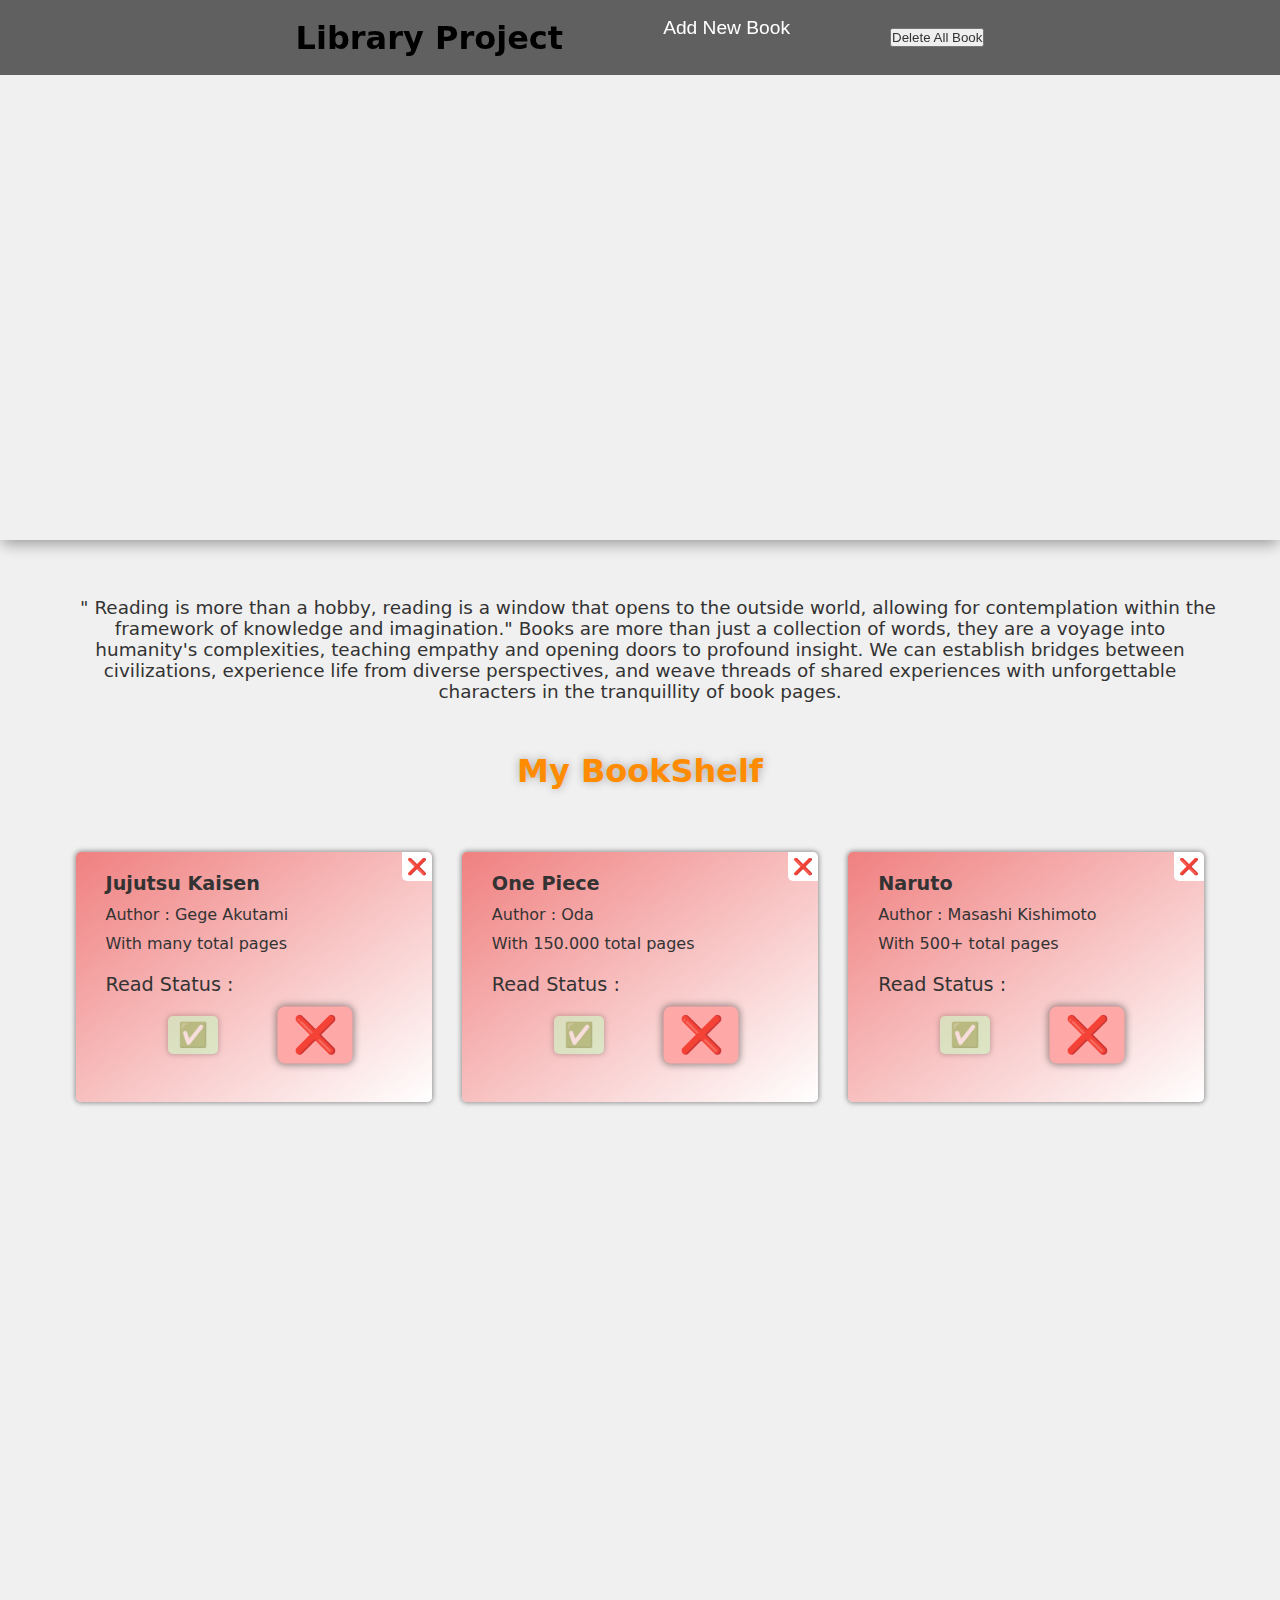
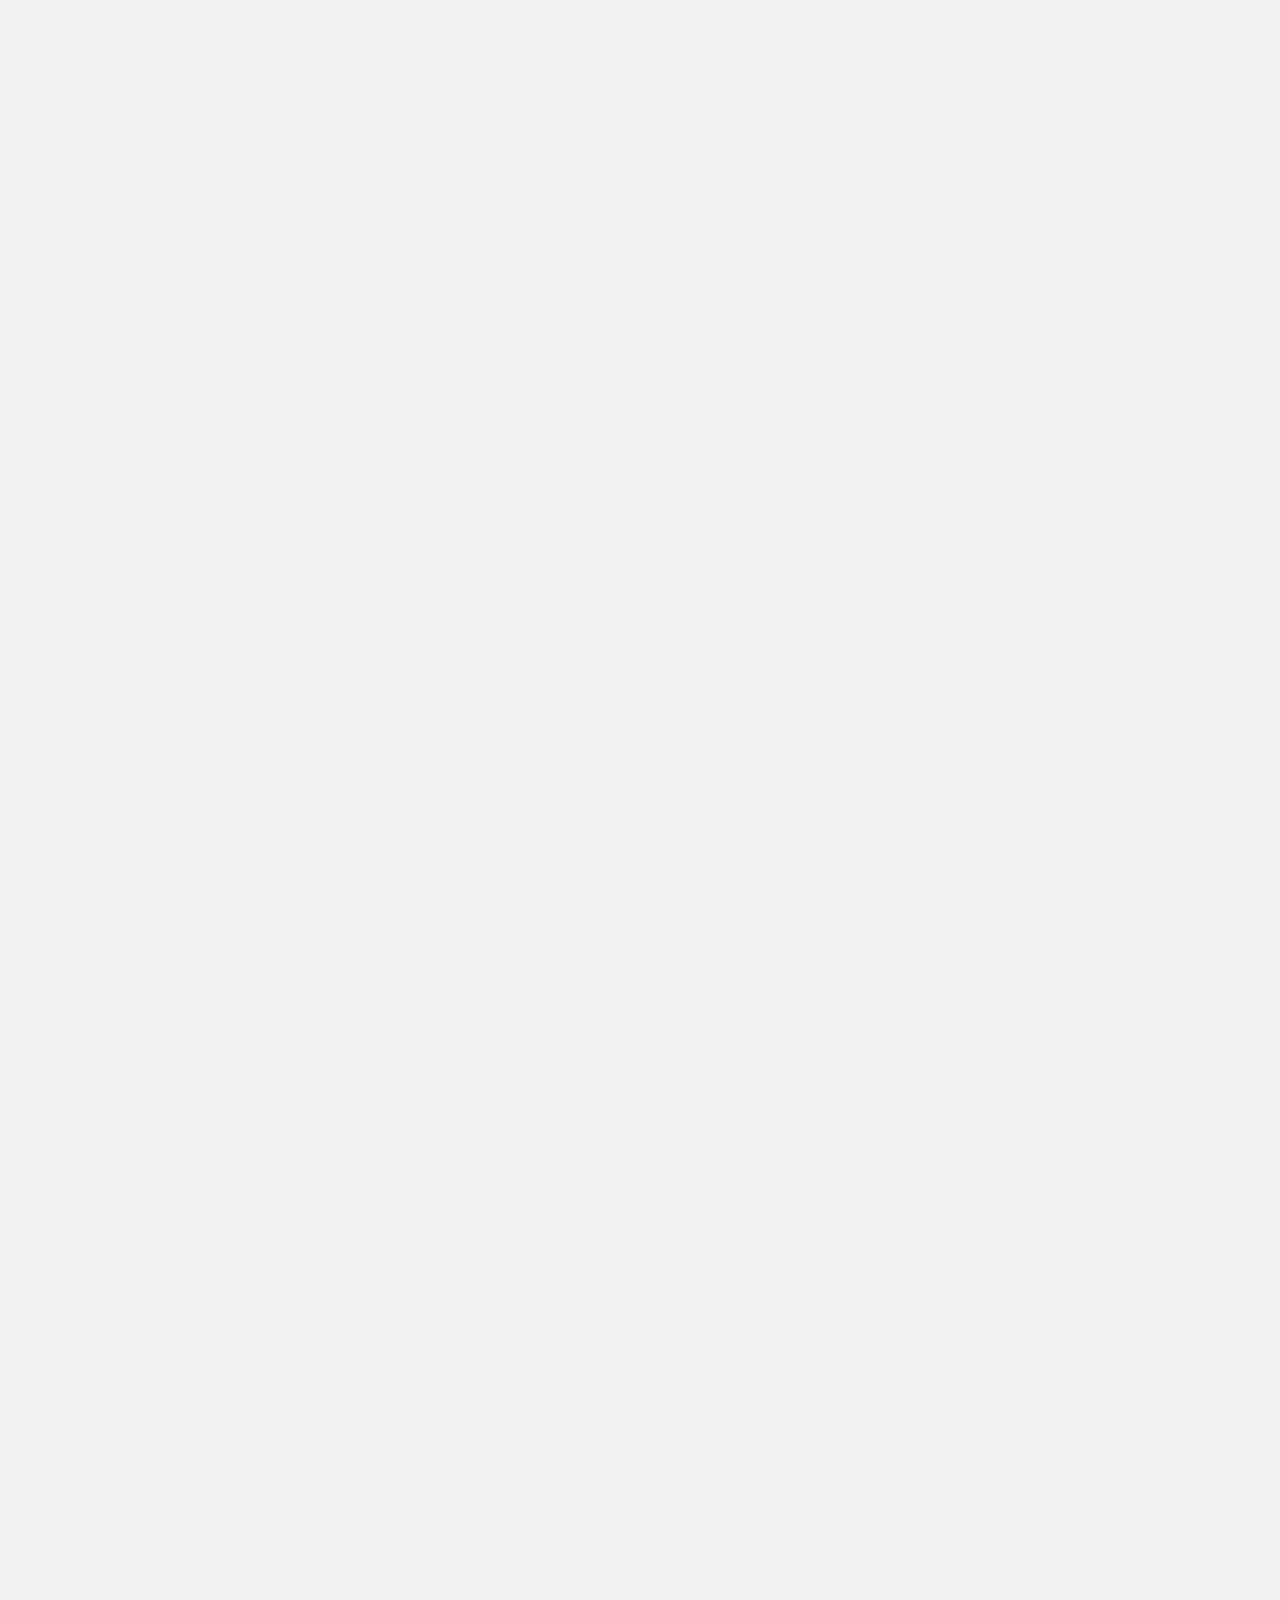
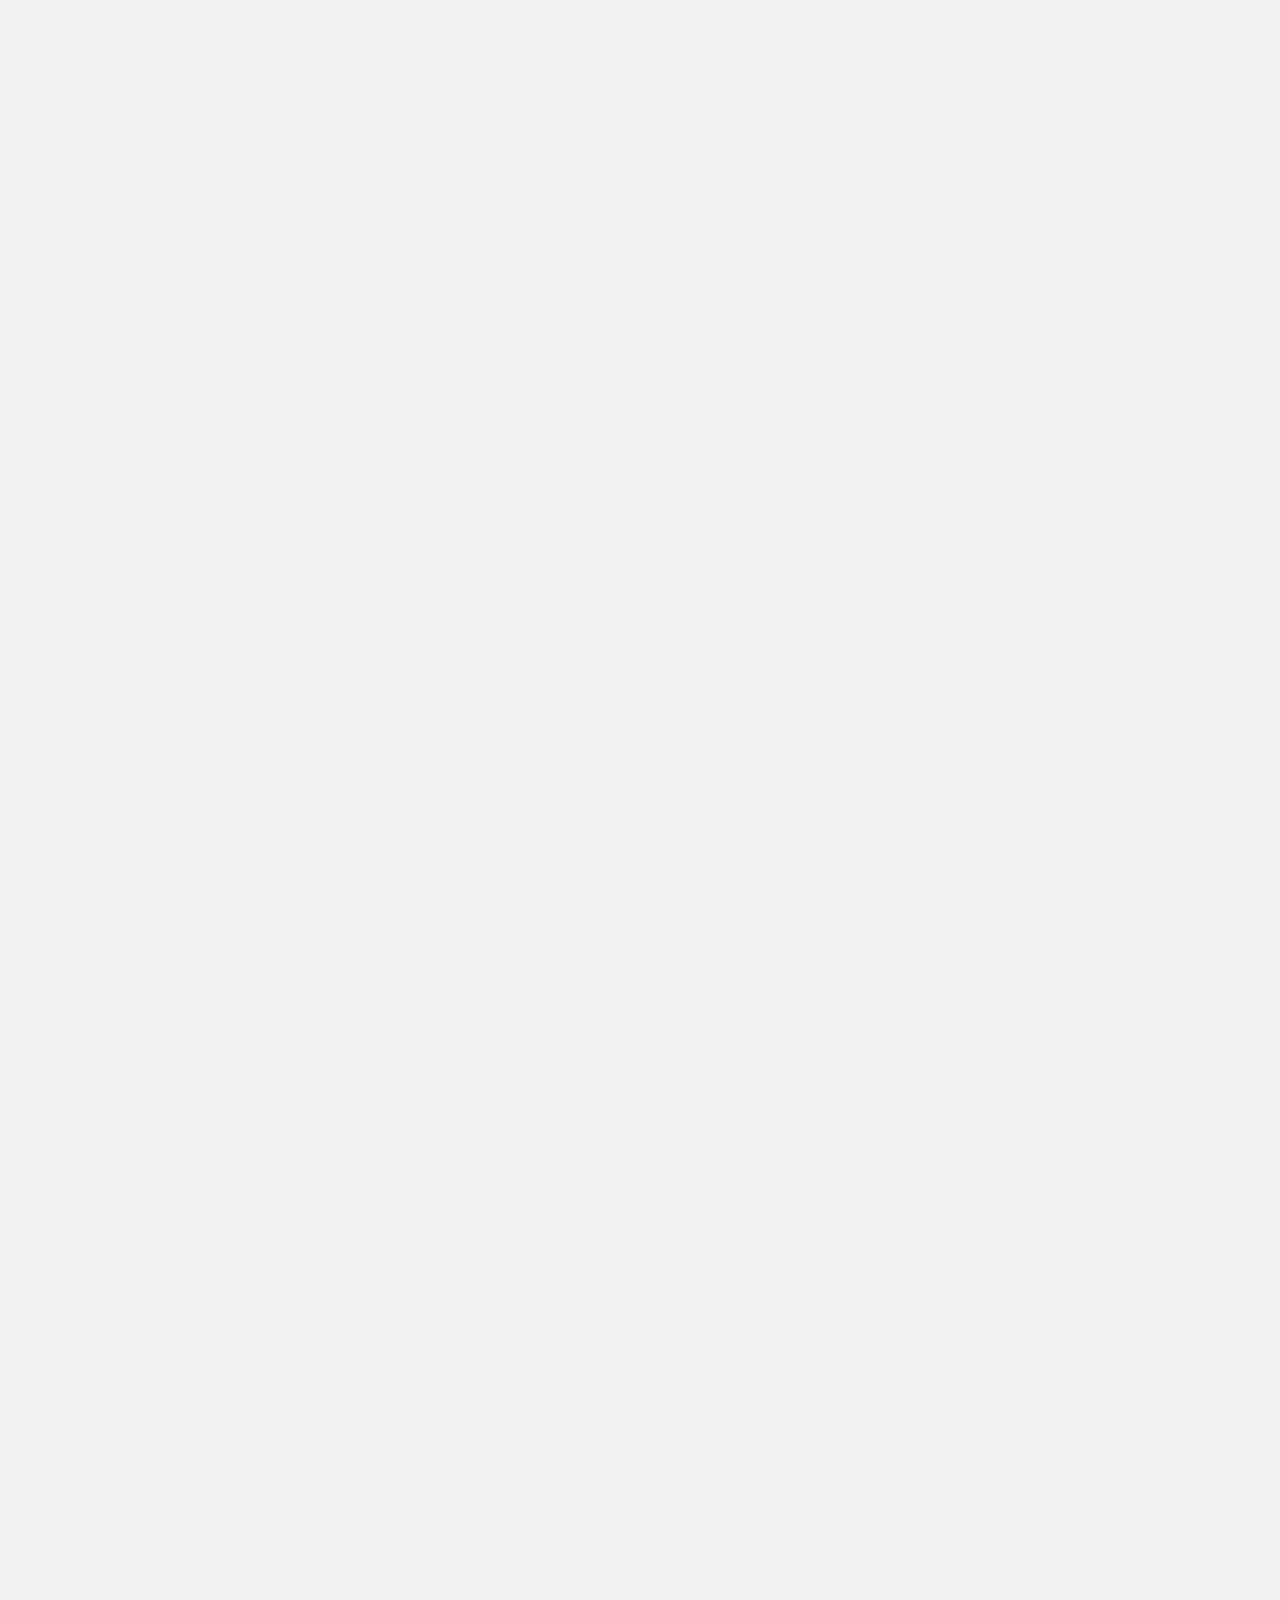
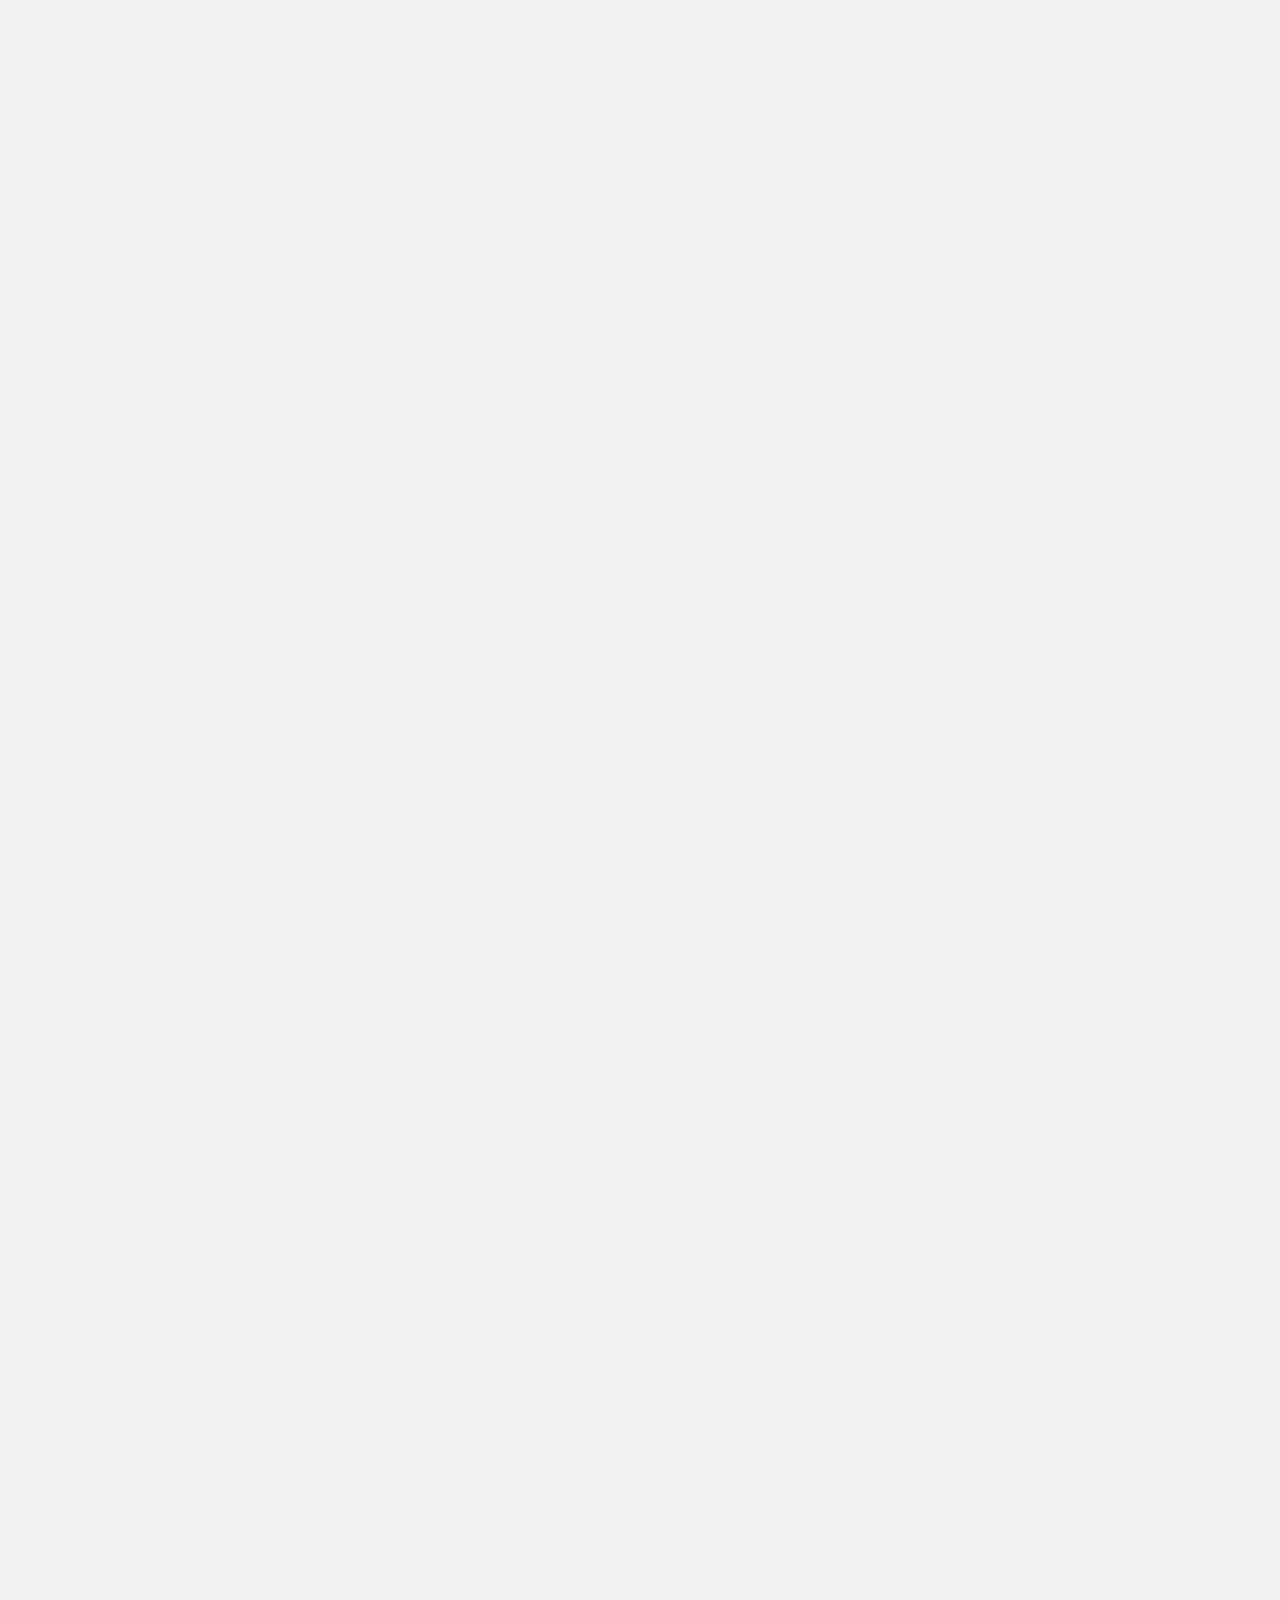
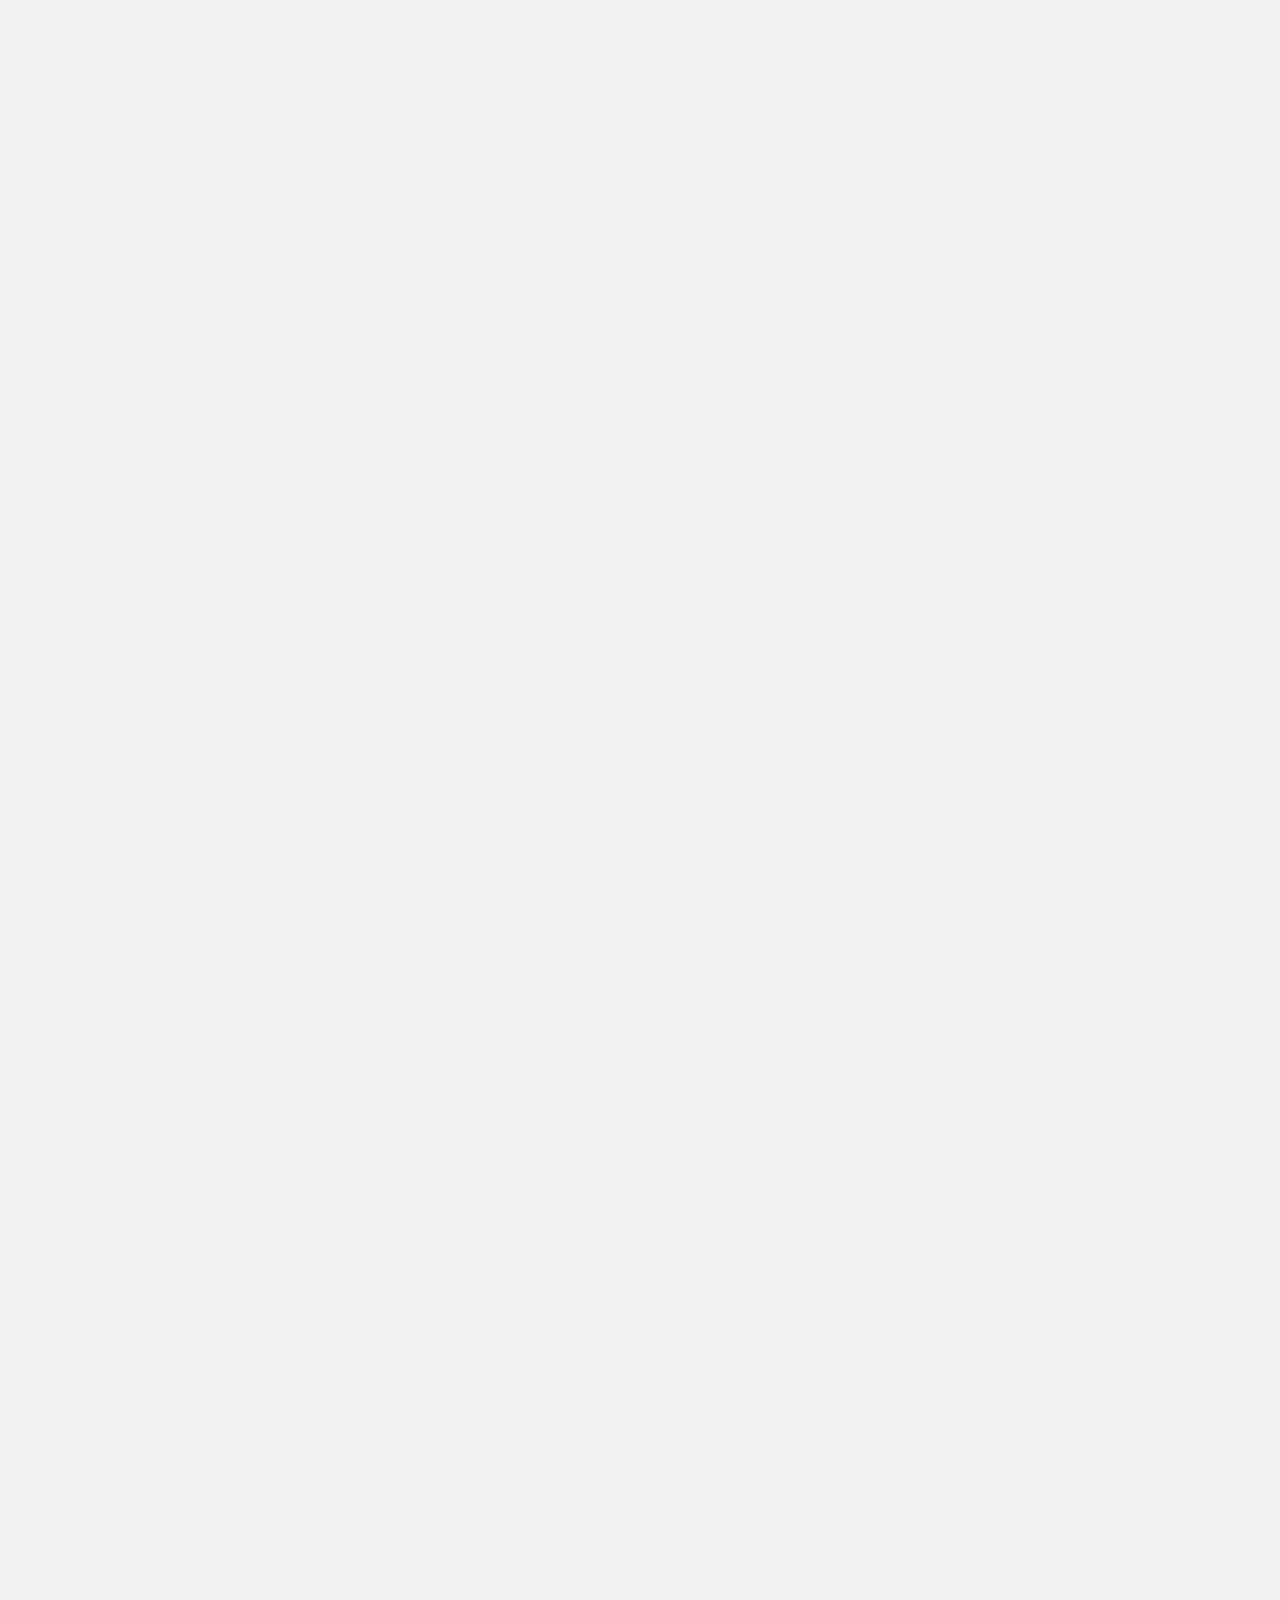
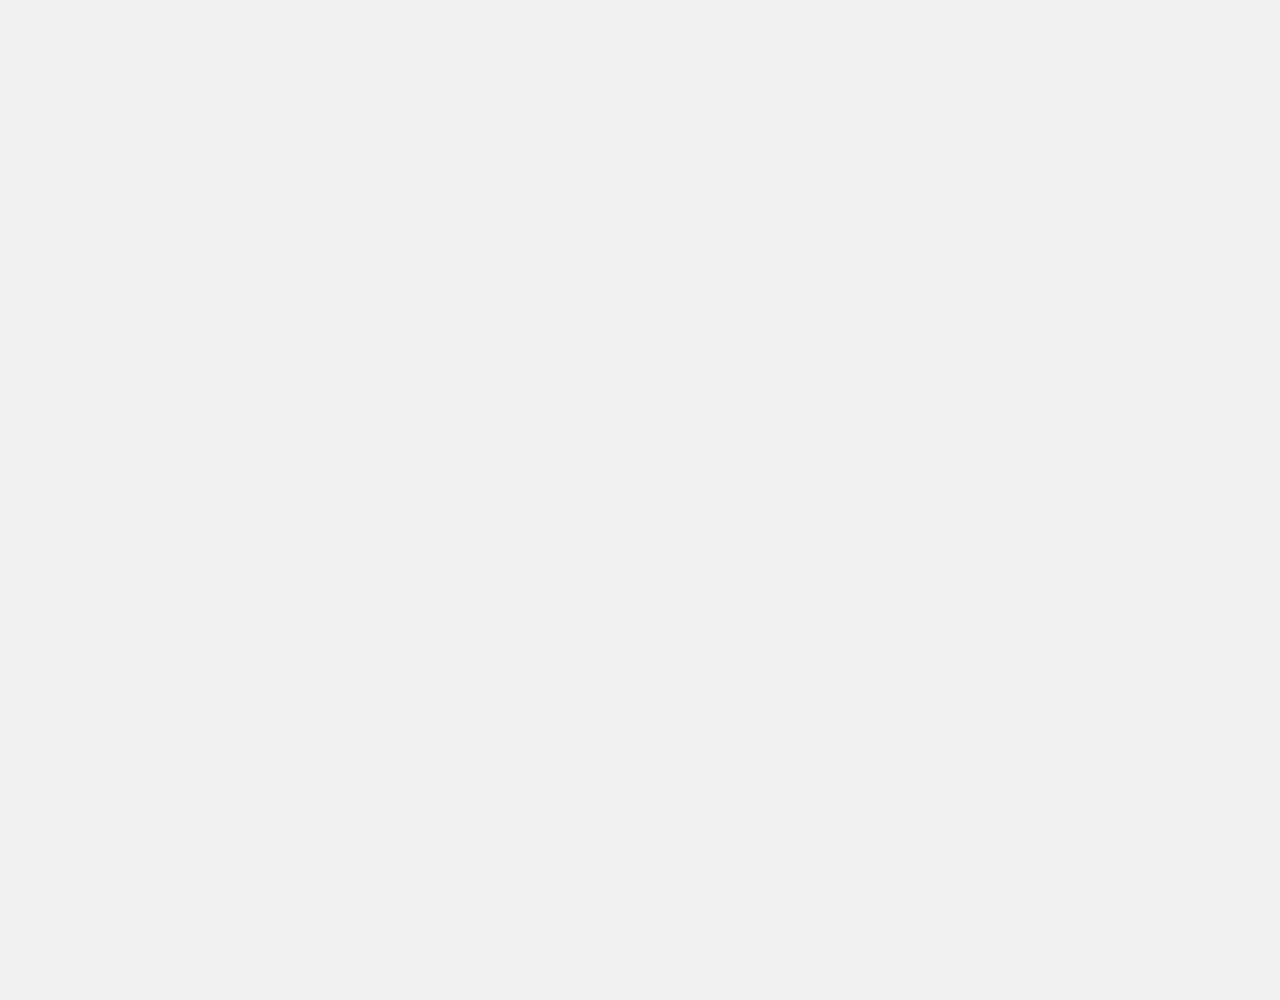
==== commit 44533601: "fix the navbar for easy to see purposes" ====
--- a/index.html
+++ b/index.html
@@ -16,26 +16,19 @@
   </head>
   <body>
     <!-- Sticky Navbar Start -->
-    <nav id="nav-container" class="fix">
+    <nav id="nav-container" class="absolute"> 
       <h1>Library Project</h1>
 
-      <span id="middle-container">Time Here</span>
+      <!-- <span id="middle-container">Time Here</span> -->
 
-      <div id="right-container">
-        <button>Add New Book</button>
-        <button>Delete All Book</button>
-      </div>
+      
+      <button id="add-button">Add New Book</button>
+      <button id="delete-button">Delete All Book</button>
     </nav>
     <!-- Sticky Navbar End -->
 
     <!-- Header Start -->
     <header id="header">
-      <section>
-        <div id="desc">
-          <h3>Don't Forget To</h3>
-          <p>This Is 2023 And You Still Don't Know How To</p>
-        </div>
-      </section>
     </header>
     <!-- Header End -->
 
--- a/css/first.css
+++ b/css/first.css
@@ -32,6 +32,7 @@
 
 body{
     background-color: rgb(240, 240, 240);
+    height: 1000vh;
 }
 
 /* Dialog Start */
--- a/css/nav.css
+++ b/css/nav.css
@@ -1,243 +1,67 @@
-#nav-container{
-    z-index: 9999999;
-    height: 71px;
-    width:100%;
-
+nav{
+    
+    width: 100%;
     display: flex;
-    flex-direction: row;
-    justify-content: space-between;
+    justify-content: center;
+    gap:100px;
     align-items: center;
-
-    padding:0 5%;
-    color:white;
-    transition: .3s;
-    position: relative;
-}
-
-#nav-container.fix{
-    position: fixed;
-    top:0;
-    background-color: rgba(0, 0, 0, .3);
-    color: white;
-}
-
-#nav-container.fix-stick{
-    position: fixed;
-    top:0;
-    background-color: rgba(255, 255, 255, .9);
-    color: black;
+    background-color:rgba(0, 0, 0, .6);
+    position: sticky;
+    /* height: 50px; */
+    top: 0;
+    
+    transition: .25s;
+    z-index: 99;
 
 }
 
-#nav-container > :first-child,
-#nav-container > :first-child + span
-{
-    cursor: pointer;
-    transition: .25s;
+nav.stick{
+    height: 45px;
+    background-color: rgba(0, 0, 0, .9);
 }
 
-#nav-container > :first-child:hover{
-    transform: scale(1.2);
-    color: var(--def_font_color);
-    text-shadow: 0px 0px 10px rgba(255, 255, 255, .8);
+nav.stick > h1{
+    color: rgba(255, 242, 217);
 }
 
-#nav-container > :first-child + span{
-    background-color: black;
-    font-size: 2rem;
-    border: 2px solid white;
-    padding:5px 10px;
-    box-shadow: var(--def_bxs_white); 
-    transition: .3s;
-    position: absolute;
-    left:45%;
-    color: white;
+nav.absolute{
+    height:75px
 }
-#nav-container > #middle-container:hover{
-    transform: scale(1.1);
-    background-color: white;
-    color: var(--def_font_color);
-    border: 2px solid black;
+nav.absolute > h1{
+    color: black;
 }
 
-
-#nav-container > :last-child > p{
-    cursor: pointer;
-    transition: .2s;
+nav > h1{
+    color: rgb(255, 242, 217);
 }
 
-#nav-container > :last-child > p:hover{
-    background-color: white;
-    color: var(--def_font_color);
+nav > button:first-of-type{
+    background-color: rgba(0,0,0,0);
+    border:none;
+    color: white;
+    font-size: 1.2rem;
+    cursor: pointer;
+    /* transition: .25s; */
+    padding: 0 0 20px; 
+}
+nav > button:first-of-type:hover{
+    animation: addHover .55s forwards;
 }
 
-#right-container{
-    display: flex;
-    gap:50px;
-}
-
-#right-container > button{
-    padding:10px 15px;
-    font-size: 1rem;
-
-    border:none;
-    border-radius:5px;
-    box-shadow: var(--def_bxs_black_small);
-    cursor: pointer;
-    transition: .15s;
-
-    color:var(--def_font_color);
-}
-
-#right-container > button:first-child{
-    background-color: rgb(61, 255, 61);
-    border:2px solid rgb(61, 255,61);
-}
-
-
-#right-container > button:first-child:hover{
-    transform: scale(1.1);
-    background-color: white;
-    color: rgb(0, 155, 0);
-    box-shadow:inset var(--def_bxs_black_small); 
-}
-
-#right-container > button:last-child{
-    background-color: red;
-    border: red 2px solid;
-}
-
-#right-container > button:last-child:hover{
-    transform: scale(1.2);
-    background-color: white;
-    color: red;
-    box-shadow:inset var(--def_bxs_black_small);
-}
-
-/* Mobile appearance */
-@media only screen and (min-width:320px) and (max-width:426px){
-    /* Top Section */
-    nav#nav-container > h1:first-child{
-        font-size: .8rem;
+@keyframes addHover {
+    0%{
+        box-shadow: 0px 0px 0 0 hsl(180, 100%, 50%,0) ;
     }
-    #middle-container{
-        display: none;
-        pointer-events: none;
-    }
-    #right-container{
-        gap:20px;
-    }
-    #right-container > button{
-        font-size: .7rem;
-        padding:7px 8px;
-    }
-
-    header#header > section > div#desc{
-        /* background-color: red; */
-        /* justify-content: center; */
-        align-items: center;
-        text-align: center;
-        padding:20% 5% 0 ;
-        margin:0;
-        gap:20px;
-        font-size: 1rem;
+    100%{
+        box-shadow: 0px 5px 5px -1px  rgb(0, 255, 255, .5);
+        
     }
 }
 
-/* Tablet appearance */
-@media only screen and (min-width:427px) and (max-width:769px){
-    nav#nav-container > h1:first-child{
-        font-size: 1.3rem;
-    }
-    nav#nav-container > #middle-container{
-        left:35%;
-        right:45%;
-        text-align: center;
-        /* display: none;
-        pointer-events: none; */
-    }
-    #right-container{
-        gap:30px;
-    }
-    #right-container > button{
-        font-size: .7rem;
-        padding:10px 12px;
-    }
-
-    header#header > section:has(div){
-        justify-content: center;
-        
-    
-    }
-    header#header > section > div#desc{
-        /* background-color: red; */
-        align-items: center;
-        text-align: center;
-        padding:10% 0 0 ;
-        margin:0;
-        gap:20px;
-        font-size: 1.3rem;
-    }
+#header{
+    height: 60vh;
+    background: url(./../assets/furniture-1.jpg) center no-repeat;
+    background-size: cover;
+    margin-top:-75px;
+    box-shadow: 0 5px 15px -2px rgba(0, 0, 0, .4);
 }
-
-@media only screen and (min-width:770px){
-    nav#nav-container{
-        min-width: 1024px;
-    }
-}
-
-header#header{
-    height: 500px;
-    width: 100%;
-    background:url(./../assets/furniture-1.jpg) center no-repeat;
-    background-size: cover;
-    box-shadow: 0px 0px 10px 2px rgba(0, 0, 0, .4);
-}
-
-header#header > section {
-    width: 100%;
-    height: 100%;
-    background:linear-gradient(to right, rgba(255, 255, 255, 0), rgb(255, 255, 255, .8));
-    display: flex;
-    justify-content: end;
-    padding: 71px 0 0;
-}
-
-header#header > section > div{
-    display: flex;
-    flex-direction: column;
-    align-items:center;
-    margin-right:10%;
-    margin-top:5%;
-    gap:5px;
-
-    font-size: 1.4rem;
-    font-weight: 600;
-}
-
-header#header > section > div > :first-child:after{
-    content: " READ !!!";
-}
-
-header#header > section > div > :nth-child(2):after,
-header#header > section > div > :first-child:after{
-    color:var(--highlight_color);
-    font-size:1.6rem;
-}
-header#header > section > div > :nth-child(2):after{
-    content: " Read :()";
-}
-
-header#header > section > div :nth-child(1),
-header#header > section > div :nth-child(2){
-    color:var(--def_font_color)
-}
-
-header#header > section > div#desc > div{
-    display: flex;
-    margin-top: 20px;
-    gap:40px;
-}
-
-
-
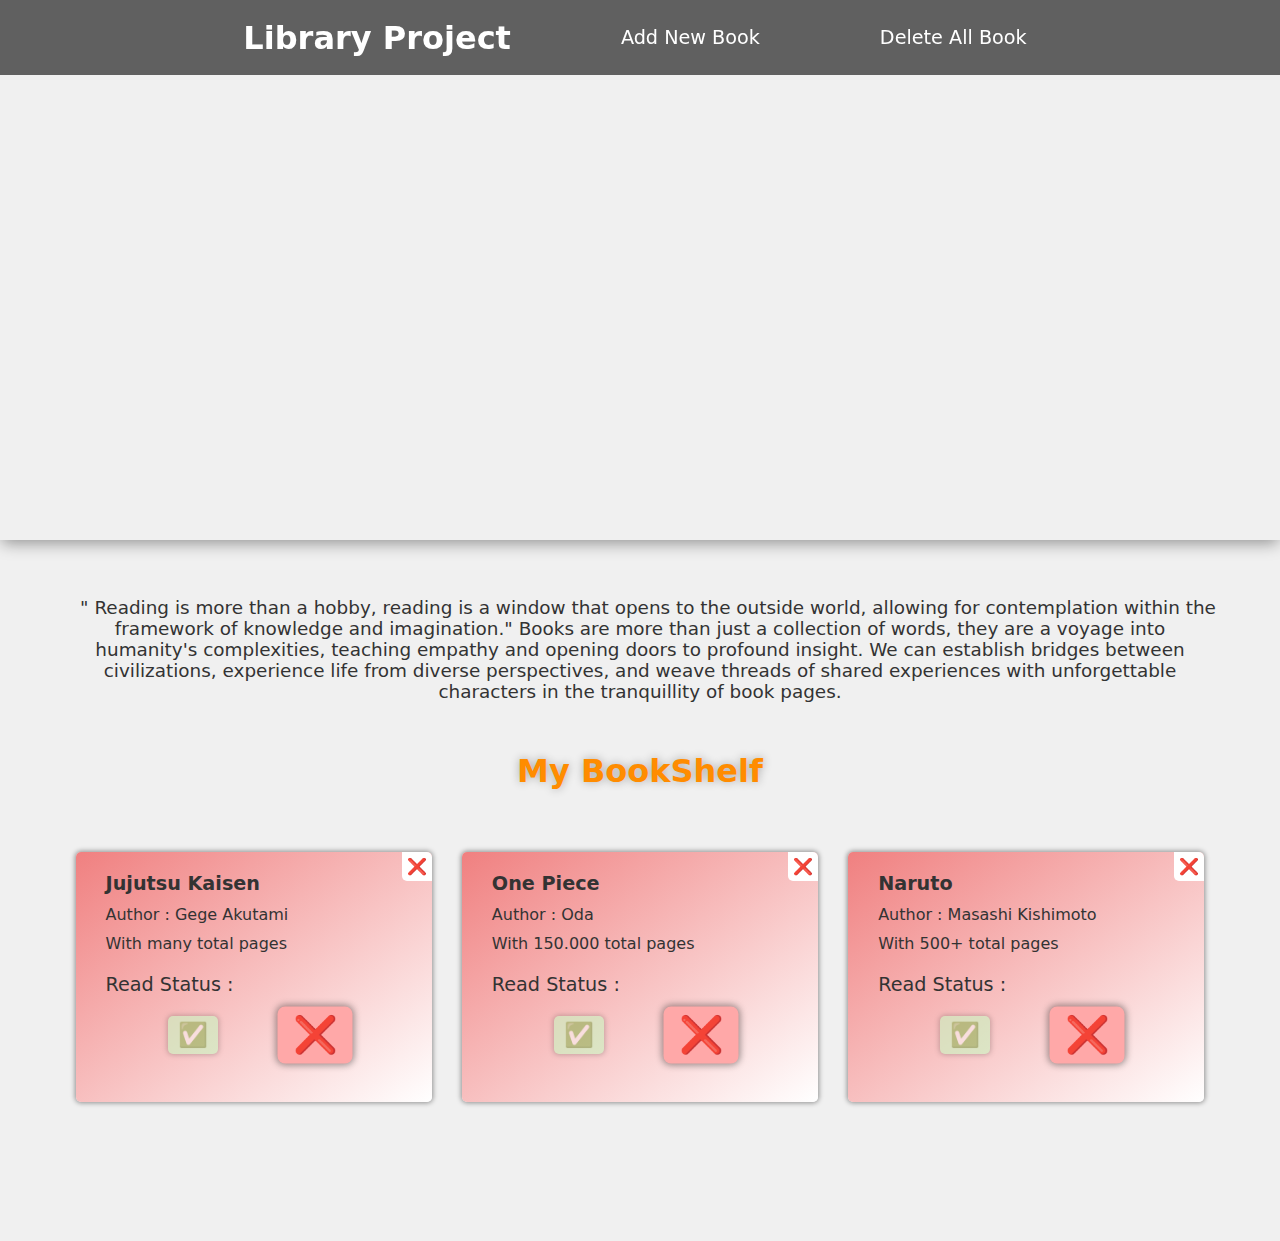
==== commit 0d49e01a: "Changed simple constructors with classes" ====
--- a/index.html
+++ b/index.html
@@ -22,8 +22,8 @@
       <!-- <span id="middle-container">Time Here</span> -->
 
       
-      <button id="add-button">Add New Book</button>
-      <button id="delete-button">Delete All Book</button>
+      <div id="add-button">Add New Book</div>
+      <div id="delete-button">Delete All Book</div>
     </nav>
     <!-- Sticky Navbar End -->
 
--- a/css/first.css
+++ b/css/first.css
@@ -32,7 +32,7 @@
 
 body{
     background-color: rgb(240, 240, 240);
-    height: 1000vh;
+    /* height: 1000vh; */
 }
 
 /* Dialog Start */
--- a/css/nav.css
+++ b/css/nav.css
@@ -28,33 +28,60 @@
     height:75px
 }
 nav.absolute > h1{
-    color: black;
+    color: white;
 }
 
 nav > h1{
     color: rgb(255, 242, 217);
 }
 
-nav > button:first-of-type{
-    background-color: rgba(0,0,0,0);
-    border:none;
+nav > div:first-of-type{
+    padding:0 10px;
+    height: 100%;
+    display: flex;
+    align-items: center;
     color: white;
     font-size: 1.2rem;
     cursor: pointer;
-    /* transition: .25s; */
-    padding: 0 0 20px; 
 }
-nav > button:first-of-type:hover{
-    animation: addHover .55s forwards;
+nav > div:first-of-type:hover{
+    animation: addHoverButton .55s forwards;
+}
+nav > div:last-of-type{
+    padding:0 10px;
+    height: 100%;
+    display: flex;
+    align-items: center;
+    color: white;
+    font-size: 1.2rem;
+    cursor: pointer;
+}
+nav > div:last-of-type:hover{
+    animation: deleteHoverButton .55s forwards;
 }
 
-@keyframes addHover {
+
+
+@keyframes addHoverButton {
     0%{
-        box-shadow: 0px 0px 0 0 hsl(180, 100%, 50%,0) ;
+        box-shadow:inset 0px 0px 0 0 hsl(180, 100%, 50%,0) ;
+        background-color: rgba(255, 255, 255, .0);
     }
     100%{
-        box-shadow: 0px 5px 5px -1px  rgb(0, 255, 255, .5);
+        background-color: rgba(255, 255, 255, .1);
+        box-shadow:inset 0px -9px 5px -3.5px  hsl(120, 73%, 75%);
         
+    }
+}
+
+@keyframes deleteHoverButton{
+    0%{
+        background-color: rgba(0, 0, 0, 0);
+        box-shadow: inset 0px 0px 0 0 rgba(0, 0, 0, 0)
+    }
+    100%{
+        background-color: rgba(255, 255, 255, .1);
+        box-shadow:inset 0px -9px 5px -3.5px rgb(255, 98, 98)
     }
 }
 
